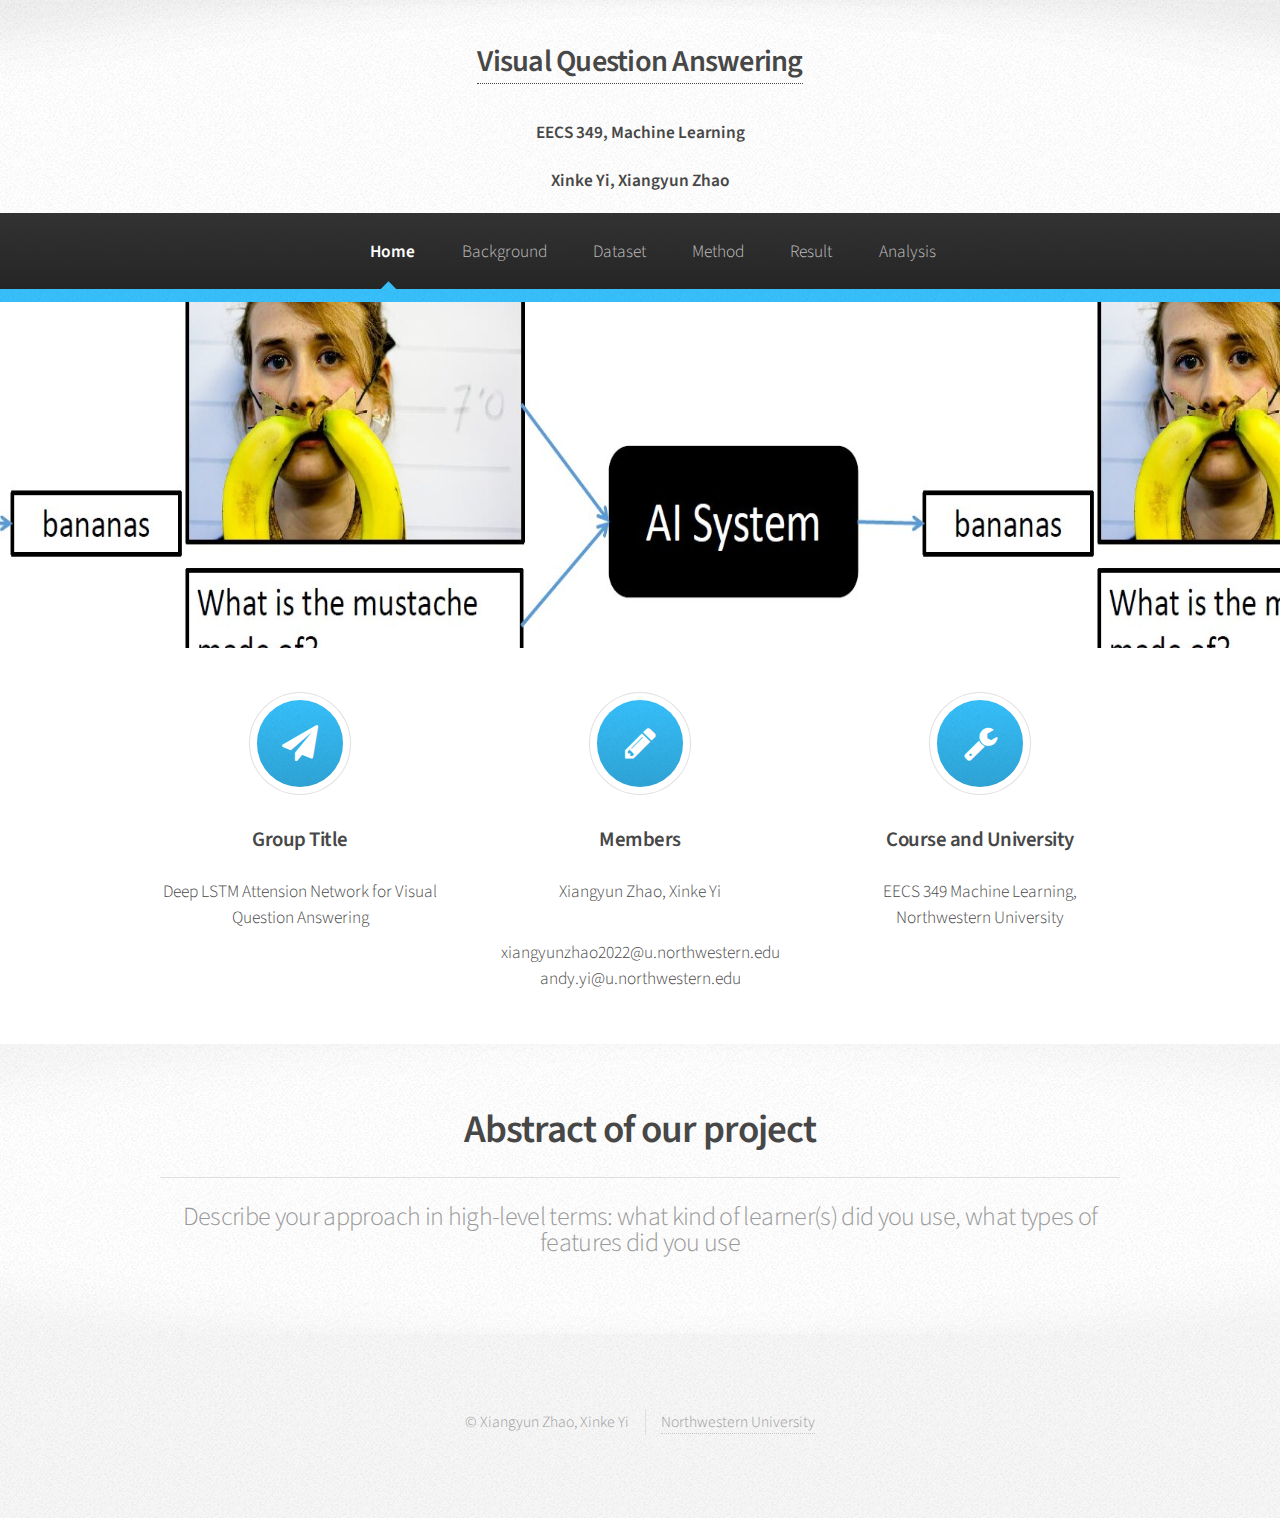
==== index.html @ c0153432 "Update method page" ====
<!DOCTYPE HTML>
<html>
	<head>
		<title>Visual Question Answer</title>
		<meta charset="utf-8" />
		<meta name="viewport" content="width=device-width, initial-scale=1, user-scalable=no" />
		<link rel="stylesheet" href="assets/css/main.css" />
	</head>
	<body class="is-preload">
		<div id="page-wrapper">

			<!-- Header -->
				<div id="header">

					<!-- Logo -->
						<h2><a href="index.html" id="logo" >Visual Question Answering</a></h2>
						<h4>EECS 349, Machine Learning</h4>
						<h5>Xinke Yi, Xiangyun Zhao</h5>

					<!-- Nav -->
						<nav id="nav">
							<ul>
								<li class="current"><a href="index.html">Home</a></li>
								<li><a href="background.html">Background</a></li>
								<li><a href="dataset.html">Dataset</a></li>
								<li><a href="method.html">Method</a></li>
								<li><a href="result.html">Result</a></li>
								<li><a href="analysis.html">Analysis</a></li>
							</ul>
						</nav>

				</div>

			<!-- Banner -->
				<section id = "banner">
		
				</section>

			<!-- Highlights -->
				<section class="wrapper style1">
					<div class="container">
						<div class="row gtr-200">
							<section class="col-4 col-12-narrower">
								<div class="box highlight">
									<i class="icon major fa-paper-plane"></i>
									<h3>Group Title</h3>
									<p>Deep LSTM Attension Network for Visual Question Answering</p>
								</div>
							</section>
							<section class="col-4 col-12-narrower">
								<div class="box highlight">
									<i class="icon major fa-pencil"></i>
									<h3>Members</h3>
									<p>Xiangyun Zhao, Xinke Yi</p>
									<p>xiangyunzhao2022@u.northwestern.edu andy.yi@u.northwestern.edu</p>
								</div>
							</section>
							<section class="col-4 col-12-narrower">
								<div class="box highlight">
									<i class="icon major fa-wrench"></i>
									<h3>Course and University</h3>
									<p>EECS 349 Machine Learning, Northwestern University</p>
								</div>
							</section>
						</div>
					</div>
				</section>

			<!-- Gigantic Heading -->
				<section class="wrapper style2">
					<div class="container">
						<header class="major">
							<h2>Abstract of our project</h2>
							<p>Describe your approach in high-level terms: what kind of learner(s) did you
                             use, what types of features did you use</p>
						</header>
					</div>
				</section>

			<!-- Footer -->
				<div id="footer">					
					<div class="copyright">
						<ul class="menu">
							<li>© Xiangyun Zhao, Xinke Yi</li><li><a href="https://woshiyixinke.github.io/">Northwestern University</a></li>
						</ul>
					</div>
				</div>
		</div>

		<!-- Scripts -->
			<script src="assets/js/jquery.min.js"></script>
			<script src="assets/js/jquery.dropotron.min.js"></script>
			<script src="assets/js/browser.min.js"></script>
			<script src="assets/js/breakpoints.min.js"></script>
			<script src="assets/js/util.js"></script>
			<script src="assets/js/main.js"></script>

	</body>
</html>
---- assets/css/main.css ----
@import url("font-awesome.min.css");
@import url("https://fonts.googleapis.com/css?family=Source+Sans+Pro:300,300italic,600,600italic");

/*
	Arcana by HTML5 UP
	html5up.net | @ajlkn
	Free for personal and commercial use under the CCA 3.0 license (html5up.net/license)
*/

html, body, div, span, applet, object,
iframe, h1, h2, h3, h4, h5, h6, p, blockquote,
pre, a, abbr, acronym, address, big, cite,
code, del, dfn, em, img, ins, kbd, q, s, samp,
small, strike, strong, sub, sup, tt, var, b,
u, i, center, dl, dt, dd, ol, ul, li, fieldset,
form, label, legend, table, caption, tbody,
tfoot, thead, tr, th, td, article, aside,
canvas, details, embed, figure, figcaption,
footer, header, hgroup, menu, nav, output, ruby,
section, summary, time, mark, audio, video {
	margin: 0;
	padding: 0;
	border: 0;
	font-size: 100%;
	font: inherit;
	vertical-align: baseline;}

article, aside, details, figcaption, figure,
footer, header, hgroup, menu, nav, section {
	display: block;}

body {
	line-height: 1;
}

ol, ul {
	list-style: none;
}

blockquote, q {
	quotes: none;
}

	blockquote:before, blockquote:after, q:before, q:after {
		content: '';
		content: none;
	}

table {
	border-collapse: collapse;
	border-spacing: 0;
}

body {
	-webkit-text-size-adjust: none;
}

mark {
	background-color: transparent;
	color: inherit;
}

input::-moz-focus-inner {
	border: 0;
	padding: 0;
}

input, select, textarea {
	-moz-appearance: none;
	-webkit-appearance: none;
	-ms-appearance: none;
	appearance: none;
}

/* Basic */

	html {
		box-sizing: border-box;
	}

	*, *:before, *:after {
		box-sizing: inherit;
	}

	body {
		background: #f7f7f7 url("images/bg01.png");
	}

		body.is-preload *, body.is-preload *:before, body.is-preload *:after {
			-moz-animation: none !important;
			-webkit-animation: none !important;
			-ms-animation: none !important;
			animation: none !important;
			-moz-transition: none !important;
			-webkit-transition: none !important;
			-ms-transition: none !important;
			transition: none !important;
		}

	body, input, select, textarea {
		color: #474747;
		font-family: 'Source Sans Pro', sans-serif;
		font-size: 16pt;
		font-weight: 300;
		line-height: 1.65em;
	}

	a {
		-moz-transition: color 0.2s ease-in-out, border-color 0.2s ease-in-out, opacity 0.2s ease-in-out;
		-webkit-transition: color 0.2s ease-in-out, border-color 0.2s ease-in-out, opacity 0.2s ease-in-out;
		-ms-transition: color 0.2s ease-in-out, border-color 0.2s ease-in-out, opacity 0.2s ease-in-out;
		transition: color 0.2s ease-in-out, border-color 0.2s ease-in-out, opacity 0.2s ease-in-out;
		color: #37c0fb;
		text-decoration: none;
		border-bottom: dotted 1px;
	}

		a:hover {
			color: #37c0fb;
			border-bottom-color: transparent;
		}

	strong, b {
		font-weight: 600;
	}

	em, i {
		font-style: italic;
	}

	p, ul, ol, dl, table, blockquote {
		margin: 0 0 2em 0;
	}

	h1, h2, h3, h4, h5, h6 {
		color: inherit;
		font-weight: 600;
		line-height: 1.75em;
		margin-bottom: 1em;
	}

		h1 a, h2 a, h3 a, h4 a, h5 a, h6 a {
			color: inherit;
			text-decoration: none;
		}

		h1 em, h2 em, h3 em, h4 em, h5 em, h6 em {
			font-style: normal;
			font-weight: 300;
		}

	h2 {
		font-size: 1.75em;
		letter-spacing: -0.025em;
	}

	h3 {
		font-size: 1.2em;
		letter-spacing: -0.025em;
	}

	sub {
		font-size: 0.8em;
		position: relative;
		top: 0.5em;
	}

	sup {
		font-size: 0.8em;
		position: relative;
		top: -0.5em;
	}

	hr {
		border-top: solid 1px #e0e0e0;
		border: 0;
		margin-bottom: 1.5em;
	}

	blockquote {
		border-left: solid 0.5em #e0e0e0;
		font-style: italic;
		padding: 1em 0 1em 2em;
	}

/* Container */

	.container {
		margin: 0 auto;
		max-width: 100%;
		width: 1400px;
	}

		@media screen and (max-width: 1680px) {

			.container {
				width: 1200px;
			}

		}

		@media screen and (max-width: 1280px) {

			.container {
				width: 960px;
			}

		}

		@media screen and (max-width: 980px) {

			.container {
				width: 95%;
			}

		}

		@media screen and (max-width: 840px) {

			.container {
				width: 95%;
			}

		}

		@media screen and (max-width: 736px) {

			.container {
				width: 90%;
			}

		}

		@media screen and (max-width: 480px) {

			.container {
				width: 100%;
			}

		}

/* Row */

	.row {
		display: flex;
		flex-wrap: wrap;
		box-sizing: border-box;
		align-items: stretch;
	}

		.row > * {
			box-sizing: border-box;
		}

		.row.gtr-uniform > * > :last-child {
			margin-bottom: 0;
		}

		.row.aln-left {
			justify-content: flex-start;
		}

		.row.aln-center {
			justify-content: center;
		}

		.row.aln-right {
			justify-content: flex-end;
		}

		.row.aln-top {
			align-items: flex-start;
		}

		.row.aln-middle {
			align-items: center;
		}

		.row.aln-bottom {
			align-items: flex-end;
		}

		.row > .imp {
			order: -1;
		}

		.row > .col-1 {
			width: 8.3333333333%;
		}

		.row > .off-1 {
			margin-left: 8.3333333333%;
		}

		.row > .col-2 {
			width: 16.6666666667%;
		}

		.row > .off-2 {
			margin-left: 16.6666666667%;
		}

		.row > .col-3 {
			width: 25%;
		}

		.row > .off-3 {
			margin-left: 25%;
		}

		.row > .col-4 {
			width: 33.3333333333%;
		}

		.row > .off-4 {
			margin-left: 33.3333333333%;
		}

		.row > .col-5 {
			width: 41.6666666667%;
		}

		.row > .off-5 {
			margin-left: 41.6666666667%;
		}

		.row > .col-6 {
			width: 50%;
		}

		.row > .off-6 {
			margin-left: 50%;
		}

		.row > .col-7 {
			width: 58.3333333333%;
		}

		.row > .off-7 {
			margin-left: 58.3333333333%;
		}

		.row > .col-8 {
			width: 66.6666666667%;
		}

		.row > .off-8 {
			margin-left: 66.6666666667%;
		}

		.row > .col-9 {
			width: 75%;
		}

		.row > .off-9 {
			margin-left: 75%;
		}

		.row > .col-10 {
			width: 83.3333333333%;
		}

		.row > .off-10 {
			margin-left: 83.3333333333%;
		}

		.row > .col-11 {
			width: 91.6666666667%;
		}

		.row > .off-11 {
			margin-left: 91.6666666667%;
		}

		.row > .col-12 {
			width: 100%;
		}

		.row > .off-12 {
			margin-left: 100%;
		}

		.row.gtr-0 {
			margin-top: 0px;
			margin-left: 0px;
		}

			.row.gtr-0 > * {
				padding: 0px 0 0 0px;
			}

			.row.gtr-0.gtr-uniform {
				margin-top: 0px;
			}

				.row.gtr-0.gtr-uniform > * {
					padding-top: 0px;
				}

		.row.gtr-25 {
			margin-top: -12.5px;
			margin-left: -12.5px;
		}

			.row.gtr-25 > * {
				padding: 12.5px 0 0 12.5px;
			}

			.row.gtr-25.gtr-uniform {
				margin-top: -12.5px;
			}

				.row.gtr-25.gtr-uniform > * {
					padding-top: 12.5px;
				}

		.row.gtr-50 {
			margin-top: -25px;
			margin-left: -25px;
		}

			.row.gtr-50 > * {
				padding: 25px 0 0 25px;
			}

			.row.gtr-50.gtr-uniform {
				margin-top: -25px;
			}

				.row.gtr-50.gtr-uniform > * {
					padding-top: 25px;
				}

		.row {
			margin-top: -50px;
			margin-left: -50px;
		}

			.row > * {
				padding: 50px 0 0 50px;
			}

			.row.gtr-uniform {
				margin-top: -50px;
			}

				.row.gtr-uniform > * {
					padding-top: 50px;
				}

		.row.gtr-150 {
			margin-top: -75px;
			margin-left: -75px;
		}

			.row.gtr-150 > * {
				padding: 75px 0 0 75px;
			}

			.row.gtr-150.gtr-uniform {
				margin-top: -75px;
			}

				.row.gtr-150.gtr-uniform > * {
					padding-top: 75px;
				}

		.row.gtr-200 {
			margin-top: -100px;
			margin-left: -100px;
		}

			.row.gtr-200 > * {
				padding: 100px 0 0 100px;
			}

			.row.gtr-200.gtr-uniform {
				margin-top: -100px;
			}

				.row.gtr-200.gtr-uniform > * {
					padding-top: 100px;
				}

		@media screen and (max-width: 1680px) {

			.row {
				display: flex;
				flex-wrap: wrap;
				box-sizing: border-box;
				align-items: stretch;
			}

				.row > * {
					box-sizing: border-box;
				}

				.row.gtr-uniform > * > :last-child {
					margin-bottom: 0;
				}

				.row.aln-left {
					justify-content: flex-start;
				}

				.row.aln-center {
					justify-content: center;
				}

				.row.aln-right {
					justify-content: flex-end;
				}

				.row.aln-top {
					align-items: flex-start;
				}

				.row.aln-middle {
					align-items: center;
				}

				.row.aln-bottom {
					align-items: flex-end;
				}

				.row > .imp-wide {
					order: -1;
				}

				.row > .col-1-wide {
					width: 8.3333333333%;
				}

				.row > .off-1-wide {
					margin-left: 8.3333333333%;
				}

				.row > .col-2-wide {
					width: 16.6666666667%;
				}

				.row > .off-2-wide {
					margin-left: 16.6666666667%;
				}

				.row > .col-3-wide {
					width: 25%;
				}

				.row > .off-3-wide {
					margin-left: 25%;
				}

				.row > .col-4-wide {
					width: 33.3333333333%;
				}

				.row > .off-4-wide {
					margin-left: 33.3333333333%;
				}

				.row > .col-5-wide {
					width: 41.6666666667%;
				}

				.row > .off-5-wide {
					margin-left: 41.6666666667%;
				}

				.row > .col-6-wide {
					width: 50%;
				}

				.row > .off-6-wide {
					margin-left: 50%;
				}

				.row > .col-7-wide {
					width: 58.3333333333%;
				}

				.row > .off-7-wide {
					margin-left: 58.3333333333%;
				}

				.row > .col-8-wide {
					width: 66.6666666667%;
				}

				.row > .off-8-wide {
					margin-left: 66.6666666667%;
				}

				.row > .col-9-wide {
					width: 75%;
				}

				.row > .off-9-wide {
					margin-left: 75%;
				}

				.row > .col-10-wide {
					width: 83.3333333333%;
				}

				.row > .off-10-wide {
					margin-left: 83.3333333333%;
				}

				.row > .col-11-wide {
					width: 91.6666666667%;
				}

				.row > .off-11-wide {
					margin-left: 91.6666666667%;
				}

				.row > .col-12-wide {
					width: 100%;
				}

				.row > .off-12-wide {
					margin-left: 100%;
				}

				.row.gtr-0 {
					margin-top: 0px;
					margin-left: 0px;
				}

					.row.gtr-0 > * {
						padding: 0px 0 0 0px;
					}

					.row.gtr-0.gtr-uniform {
						margin-top: 0px;
					}

						.row.gtr-0.gtr-uniform > * {
							padding-top: 0px;
						}

				.row.gtr-25 {
					margin-top: -10px;
					margin-left: -10px;
				}

					.row.gtr-25 > * {
						padding: 10px 0 0 10px;
					}

					.row.gtr-25.gtr-uniform {
						margin-top: -10px;
					}

						.row.gtr-25.gtr-uniform > * {
							padding-top: 10px;
						}

				.row.gtr-50 {
					margin-top: -20px;
					margin-left: -20px;
				}

					.row.gtr-50 > * {
						padding: 20px 0 0 20px;
					}

					.row.gtr-50.gtr-uniform {
						margin-top: -20px;
					}

						.row.gtr-50.gtr-uniform > * {
							padding-top: 20px;
						}

				.row {
					margin-top: -40px;
					margin-left: -40px;
				}

					.row > * {
						padding: 40px 0 0 40px;
					}

					.row.gtr-uniform {
						margin-top: -40px;
					}

						.row.gtr-uniform > * {
							padding-top: 40px;
						}

				.row.gtr-150 {
					margin-top: -60px;
					margin-left: -60px;
				}

					.row.gtr-150 > * {
						padding: 60px 0 0 60px;
					}

					.row.gtr-150.gtr-uniform {
						margin-top: -60px;
					}

						.row.gtr-150.gtr-uniform > * {
							padding-top: 60px;
						}

				.row.gtr-200 {
					margin-top: -80px;
					margin-left: -80px;
				}

					.row.gtr-200 > * {
						padding: 80px 0 0 80px;
					}

					.row.gtr-200.gtr-uniform {
						margin-top: -80px;
					}

						.row.gtr-200.gtr-uniform > * {
							padding-top: 80px;
						}

		}

		@media screen and (max-width: 1280px) {

			.row {
				display: flex;
				flex-wrap: wrap;
				box-sizing: border-box;
				align-items: stretch;
			}

				.row > * {
					box-sizing: border-box;
				}

				.row.gtr-uniform > * > :last-child {
					margin-bottom: 0;
				}

				.row.aln-left {
					justify-content: flex-start;
				}

				.row.aln-center {
					justify-content: center;
				}

				.row.aln-right {
					justify-content: flex-end;
				}

				.row.aln-top {
					align-items: flex-start;
				}

				.row.aln-middle {
					align-items: center;
				}

				.row.aln-bottom {
					align-items: flex-end;
				}

				.row > .imp-normal {
					order: -1;
				}

				.row > .col-1-normal {
					width: 8.3333333333%;
				}

				.row > .off-1-normal {
					margin-left: 8.3333333333%;
				}

				.row > .col-2-normal {
					width: 16.6666666667%;
				}

				.row > .off-2-normal {
					margin-left: 16.6666666667%;
				}

				.row > .col-3-normal {
					width: 25%;
				}

				.row > .off-3-normal {
					margin-left: 25%;
				}

				.row > .col-4-normal {
					width: 33.3333333333%;
				}

				.row > .off-4-normal {
					margin-left: 33.3333333333%;
				}

				.row > .col-5-normal {
					width: 41.6666666667%;
				}

				.row > .off-5-normal {
					margin-left: 41.6666666667%;
				}

				.row > .col-6-normal {
					width: 50%;
				}

				.row > .off-6-normal {
					margin-left: 50%;
				}

				.row > .col-7-normal {
					width: 58.3333333333%;
				}

				.row > .off-7-normal {
					margin-left: 58.3333333333%;
				}

				.row > .col-8-normal {
					width: 66.6666666667%;
				}

				.row > .off-8-normal {
					margin-left: 66.6666666667%;
				}

				.row > .col-9-normal {
					width: 75%;
				}

				.row > .off-9-normal {
					margin-left: 75%;
				}

				.row > .col-10-normal {
					width: 83.3333333333%;
				}

				.row > .off-10-normal {
					margin-left: 83.3333333333%;
				}

				.row > .col-11-normal {
					width: 91.6666666667%;
				}

				.row > .off-11-normal {
					margin-left: 91.6666666667%;
				}

				.row > .col-12-normal {
					width: 100%;
				}

				.row > .off-12-normal {
					margin-left: 100%;
				}

				.row.gtr-0 {
					margin-top: 0px;
					margin-left: 0px;
				}

					.row.gtr-0 > * {
						padding: 0px 0 0 0px;
					}

					.row.gtr-0.gtr-uniform {
						margin-top: 0px;
					}

						.row.gtr-0.gtr-uniform > * {
							padding-top: 0px;
						}

				.row.gtr-25 {
					margin-top: -7.5px;
					margin-left: -7.5px;
				}

					.row.gtr-25 > * {
						padding: 7.5px 0 0 7.5px;
					}

					.row.gtr-25.gtr-uniform {
						margin-top: -7.5px;
					}

						.row.gtr-25.gtr-uniform > * {
							padding-top: 7.5px;
						}

				.row.gtr-50 {
					margin-top: -15px;
					margin-left: -15px;
				}

					.row.gtr-50 > * {
						padding: 15px 0 0 15px;
					}

					.row.gtr-50.gtr-uniform {
						margin-top: -15px;
					}

						.row.gtr-50.gtr-uniform > * {
							padding-top: 15px;
						}

				.row {
					margin-top: -30px;
					margin-left: -30px;
				}

					.row > * {
						padding: 30px 0 0 30px;
					}

					.row.gtr-uniform {
						margin-top: -30px;
					}

						.row.gtr-uniform > * {
							padding-top: 30px;
						}

				.row.gtr-150 {
					margin-top: -45px;
					margin-left: -45px;
				}

					.row.gtr-150 > * {
						padding: 45px 0 0 45px;
					}

					.row.gtr-150.gtr-uniform {
						margin-top: -45px;
					}

						.row.gtr-150.gtr-uniform > * {
							padding-top: 45px;
						}

				.row.gtr-200 {
					margin-top: -60px;
					margin-left: -60px;
				}

					.row.gtr-200 > * {
						padding: 60px 0 0 60px;
					}

					.row.gtr-200.gtr-uniform {
						margin-top: -60px;
					}

						.row.gtr-200.gtr-uniform > * {
							padding-top: 60px;
						}

		}

		@media screen and (max-width: 980px) {

			.row {
				display: flex;
				flex-wrap: wrap;
				box-sizing: border-box;
				align-items: stretch;
			}

				.row > * {
					box-sizing: border-box;
				}

				.row.gtr-uniform > * > :last-child {
					margin-bottom: 0;
				}

				.row.aln-left {
					justify-content: flex-start;
				}

				.row.aln-center {
					justify-content: center;
				}

				.row.aln-right {
					justify-content: flex-end;
				}

				.row.aln-top {
					align-items: flex-start;
				}

				.row.aln-middle {
					align-items: center;
				}

				.row.aln-bottom {
					align-items: flex-end;
				}

				.row > .imp-narrow {
					order: -1;
				}

				.row > .col-1-narrow {
					width: 8.3333333333%;
				}

				.row > .off-1-narrow {
					margin-left: 8.3333333333%;
				}

				.row > .col-2-narrow {
					width: 16.6666666667%;
				}

				.row > .off-2-narrow {
					margin-left: 16.6666666667%;
				}

				.row > .col-3-narrow {
					width: 25%;
				}

				.row > .off-3-narrow {
					margin-left: 25%;
				}

				.row > .col-4-narrow {
					width: 33.3333333333%;
				}

				.row > .off-4-narrow {
					margin-left: 33.3333333333%;
				}

				.row > .col-5-narrow {
					width: 41.6666666667%;
				}

				.row > .off-5-narrow {
					margin-left: 41.6666666667%;
				}

				.row > .col-6-narrow {
					width: 50%;
				}

				.row > .off-6-narrow {
					margin-left: 50%;
				}

				.row > .col-7-narrow {
					width: 58.3333333333%;
				}

				.row > .off-7-narrow {
					margin-left: 58.3333333333%;
				}

				.row > .col-8-narrow {
					width: 66.6666666667%;
				}

				.row > .off-8-narrow {
					margin-left: 66.6666666667%;
				}

				.row > .col-9-narrow {
					width: 75%;
				}

				.row > .off-9-narrow {
					margin-left: 75%;
				}

				.row > .col-10-narrow {
					width: 83.3333333333%;
				}

				.row > .off-10-narrow {
					margin-left: 83.3333333333%;
				}

				.row > .col-11-narrow {
					width: 91.6666666667%;
				}

				.row > .off-11-narrow {
					margin-left: 91.6666666667%;
				}

				.row > .col-12-narrow {
					width: 100%;
				}

				.row > .off-12-narrow {
					margin-left: 100%;
				}

				.row.gtr-0 {
					margin-top: 0px;
					margin-left: 0px;
				}

					.row.gtr-0 > * {
						padding: 0px 0 0 0px;
					}

					.row.gtr-0.gtr-uniform {
						margin-top: 0px;
					}

						.row.gtr-0.gtr-uniform > * {
							padding-top: 0px;
						}

				.row.gtr-25 {
					margin-top: -7.5px;
					margin-left: -7.5px;
				}

					.row.gtr-25 > * {
						padding: 7.5px 0 0 7.5px;
					}

					.row.gtr-25.gtr-uniform {
						margin-top: -7.5px;
					}

						.row.gtr-25.gtr-uniform > * {
							padding-top: 7.5px;
						}

				.row.gtr-50 {
					margin-top: -15px;
					margin-left: -15px;
				}

					.row.gtr-50 > * {
						padding: 15px 0 0 15px;
					}

					.row.gtr-50.gtr-uniform {
						margin-top: -15px;
					}

						.row.gtr-50.gtr-uniform > * {
							padding-top: 15px;
						}

				.row {
					margin-top: -30px;
					margin-left: -30px;
				}

					.row > * {
						padding: 30px 0 0 30px;
					}

					.row.gtr-uniform {
						margin-top: -30px;
					}

						.row.gtr-uniform > * {
							padding-top: 30px;
						}

				.row.gtr-150 {
					margin-top: -45px;
					margin-left: -45px;
				}

					.row.gtr-150 > * {
						padding: 45px 0 0 45px;
					}

					.row.gtr-150.gtr-uniform {
						margin-top: -45px;
					}

						.row.gtr-150.gtr-uniform > * {
							padding-top: 45px;
						}

				.row.gtr-200 {
					margin-top: -60px;
					margin-left: -60px;
				}

					.row.gtr-200 > * {
						padding: 60px 0 0 60px;
					}

					.row.gtr-200.gtr-uniform {
						margin-top: -60px;
					}

						.row.gtr-200.gtr-uniform > * {
							padding-top: 60px;
						}

		}

		@media screen and (max-width: 840px) {

			.row {
				display: flex;
				flex-wrap: wrap;
				box-sizing: border-box;
				align-items: stretch;
			}

				.row > * {
					box-sizing: border-box;
				}

				.row.gtr-uniform > * > :last-child {
					margin-bottom: 0;
				}

				.row.aln-left {
					justify-content: flex-start;
				}

				.row.aln-center {
					justify-content: center;
				}

				.row.aln-right {
					justify-content: flex-end;
				}

				.row.aln-top {
					align-items: flex-start;
				}

				.row.aln-middle {
					align-items: center;
				}

				.row.aln-bottom {
					align-items: flex-end;
				}

				.row > .imp-narrower {
					order: -1;
				}

				.row > .col-1-narrower {
					width: 8.3333333333%;
				}

				.row > .off-1-narrower {
					margin-left: 8.3333333333%;
				}

				.row > .col-2-narrower {
					width: 16.6666666667%;
				}

				.row > .off-2-narrower {
					margin-left: 16.6666666667%;
				}

				.row > .col-3-narrower {
					width: 25%;
				}

				.row > .off-3-narrower {
					margin-left: 25%;
				}

				.row > .col-4-narrower {
					width: 33.3333333333%;
				}

				.row > .off-4-narrower {
					margin-left: 33.3333333333%;
				}

				.row > .col-5-narrower {
					width: 41.6666666667%;
				}

				.row > .off-5-narrower {
					margin-left: 41.6666666667%;
				}

				.row > .col-6-narrower {
					width: 50%;
				}

				.row > .off-6-narrower {
					margin-left: 50%;
				}

				.row > .col-7-narrower {
					width: 58.3333333333%;
				}

				.row > .off-7-narrower {
					margin-left: 58.3333333333%;
				}

				.row > .col-8-narrower {
					width: 66.6666666667%;
				}

				.row > .off-8-narrower {
					margin-left: 66.6666666667%;
				}

				.row > .col-9-narrower {
					width: 75%;
				}

				.row > .off-9-narrower {
					margin-left: 75%;
				}

				.row > .col-10-narrower {
					width: 83.3333333333%;
				}

				.row > .off-10-narrower {
					margin-left: 83.3333333333%;
				}

				.row > .col-11-narrower {
					width: 91.6666666667%;
				}

				.row > .off-11-narrower {
					margin-left: 91.6666666667%;
				}

				.row > .col-12-narrower {
					width: 100%;
				}

				.row > .off-12-narrower {
					margin-left: 100%;
				}

				.row.gtr-0 {
					margin-top: 0px;
					margin-left: 0px;
				}

					.row.gtr-0 > * {
						padding: 0px 0 0 0px;
					}

					.row.gtr-0.gtr-uniform {
						margin-top: 0px;
					}

						.row.gtr-0.gtr-uniform > * {
							padding-top: 0px;
						}

				.row.gtr-25 {
					margin-top: -7.5px;
					margin-left: -7.5px;
				}

					.row.gtr-25 > * {
						padding: 7.5px 0 0 7.5px;
					}

					.row.gtr-25.gtr-uniform {
						margin-top: -7.5px;
					}

						.row.gtr-25.gtr-uniform > * {
							padding-top: 7.5px;
						}

				.row.gtr-50 {
					margin-top: -15px;
					margin-left: -15px;
				}

					.row.gtr-50 > * {
						padding: 15px 0 0 15px;
					}

					.row.gtr-50.gtr-uniform {
						margin-top: -15px;
					}

						.row.gtr-50.gtr-uniform > * {
							padding-top: 15px;
						}

				.row {
					margin-top: -30px;
					margin-left: -30px;
				}

					.row > * {
						padding: 30px 0 0 30px;
					}

					.row.gtr-uniform {
						margin-top: -30px;
					}

						.row.gtr-uniform > * {
							padding-top: 30px;
						}

				.row.gtr-150 {
					margin-top: -45px;
					margin-left: -45px;
				}

					.row.gtr-150 > * {
						padding: 45px 0 0 45px;
					}

					.row.gtr-150.gtr-uniform {
						margin-top: -45px;
					}

						.row.gtr-150.gtr-uniform > * {
							padding-top: 45px;
						}

				.row.gtr-200 {
					margin-top: -60px;
					margin-left: -60px;
				}

					.row.gtr-200 > * {
						padding: 60px 0 0 60px;
					}

					.row.gtr-200.gtr-uniform {
						margin-top: -60px;
					}

						.row.gtr-200.gtr-uniform > * {
							padding-top: 60px;
						}

		}

		@media screen and (max-width: 736px) {

			.row {
				display: flex;
				flex-wrap: wrap;
				box-sizing: border-box;
				align-items: stretch;
			}

				.row > * {
					box-sizing: border-box;
				}

				.row.gtr-uniform > * > :last-child {
					margin-bottom: 0;
				}

				.row.aln-left {
					justify-content: flex-start;
				}

				.row.aln-center {
					justify-content: center;
				}

				.row.aln-right {
					justify-content: flex-end;
				}

				.row.aln-top {
					align-items: flex-start;
				}

				.row.aln-middle {
					align-items: center;
				}

				.row.aln-bottom {
					align-items: flex-end;
				}

				.row > .imp-mobile {
					order: -1;
				}

				.row > .col-1-mobile {
					width: 8.3333333333%;
				}

				.row > .off-1-mobile {
					margin-left: 8.3333333333%;
				}

				.row > .col-2-mobile {
					width: 16.6666666667%;
				}

				.row > .off-2-mobile {
					margin-left: 16.6666666667%;
				}

				.row > .col-3-mobile {
					width: 25%;
				}

				.row > .off-3-mobile {
					margin-left: 25%;
				}

				.row > .col-4-mobile {
					width: 33.3333333333%;
				}

				.row > .off-4-mobile {
					margin-left: 33.3333333333%;
				}

				.row > .col-5-mobile {
					width: 41.6666666667%;
				}

				.row > .off-5-mobile {
					margin-left: 41.6666666667%;
				}

				.row > .col-6-mobile {
					width: 50%;
				}

				.row > .off-6-mobile {
					margin-left: 50%;
				}

				.row > .col-7-mobile {
					width: 58.3333333333%;
				}

				.row > .off-7-mobile {
					margin-left: 58.3333333333%;
				}

				.row > .col-8-mobile {
					width: 66.6666666667%;
				}

				.row > .off-8-mobile {
					margin-left: 66.6666666667%;
				}

				.row > .col-9-mobile {
					width: 75%;
				}

				.row > .off-9-mobile {
					margin-left: 75%;
				}

				.row > .col-10-mobile {
					width: 83.3333333333%;
				}

				.row > .off-10-mobile {
					margin-left: 83.3333333333%;
				}

				.row > .col-11-mobile {
					width: 91.6666666667%;
				}

				.row > .off-11-mobile {
					margin-left: 91.6666666667%;
				}

				.row > .col-12-mobile {
					width: 100%;
				}

				.row > .off-12-mobile {
					margin-left: 100%;
				}

				.row.gtr-0 {
					margin-top: 0px;
					margin-left: 0px;
				}

					.row.gtr-0 > * {
						padding: 0px 0 0 0px;
					}

					.row.gtr-0.gtr-uniform {
						margin-top: 0px;
					}

						.row.gtr-0.gtr-uniform > * {
							padding-top: 0px;
						}

				.row.gtr-25 {
					margin-top: -5px;
					margin-left: -5px;
				}

					.row.gtr-25 > * {
						padding: 5px 0 0 5px;
					}

					.row.gtr-25.gtr-uniform {
						margin-top: -5px;
					}

						.row.gtr-25.gtr-uniform > * {
							padding-top: 5px;
						}

				.row.gtr-50 {
					margin-top: -10px;
					margin-left: -10px;
				}

					.row.gtr-50 > * {
						padding: 10px 0 0 10px;
					}

					.row.gtr-50.gtr-uniform {
						margin-top: -10px;
					}

						.row.gtr-50.gtr-uniform > * {
							padding-top: 10px;
						}

				.row {
					margin-top: -20px;
					margin-left: -20px;
				}

					.row > * {
						padding: 20px 0 0 20px;
					}

					.row.gtr-uniform {
						margin-top: -20px;
					}

						.row.gtr-uniform > * {
							padding-top: 20px;
						}

				.row.gtr-150 {
					margin-top: -30px;
					margin-left: -30px;
				}

					.row.gtr-150 > * {
						padding: 30px 0 0 30px;
					}

					.row.gtr-150.gtr-uniform {
						margin-top: -30px;
					}

						.row.gtr-150.gtr-uniform > * {
							padding-top: 30px;
						}

				.row.gtr-200 {
					margin-top: -40px;
					margin-left: -40px;
				}

					.row.gtr-200 > * {
						padding: 40px 0 0 40px;
					}

					.row.gtr-200.gtr-uniform {
						margin-top: -40px;
					}

						.row.gtr-200.gtr-uniform > * {
							padding-top: 40px;
						}

		}

		@media screen and (max-width: 480px) {

			.row {
				display: flex;
				flex-wrap: wrap;
				box-sizing: border-box;
				align-items: stretch;
			}

				.row > * {
					box-sizing: border-box;
				}

				.row.gtr-uniform > * > :last-child {
					margin-bottom: 0;
				}

				.row.aln-left {
					justify-content: flex-start;
				}

				.row.aln-center {
					justify-content: center;
				}

				.row.aln-right {
					justify-content: flex-end;
				}

				.row.aln-top {
					align-items: flex-start;
				}

				.row.aln-middle {
					align-items: center;
				}

				.row.aln-bottom {
					align-items: flex-end;
				}

				.row > .imp-mobilep {
					order: -1;
				}

				.row > .col-1-mobilep {
					width: 8.3333333333%;
				}

				.row > .off-1-mobilep {
					margin-left: 8.3333333333%;
				}

				.row > .col-2-mobilep {
					width: 16.6666666667%;
				}

				.row > .off-2-mobilep {
					margin-left: 16.6666666667%;
				}

				.row > .col-3-mobilep {
					width: 25%;
				}

				.row > .off-3-mobilep {
					margin-left: 25%;
				}

				.row > .col-4-mobilep {
					width: 33.3333333333%;
				}

				.row > .off-4-mobilep {
					margin-left: 33.3333333333%;
				}

				.row > .col-5-mobilep {
					width: 41.6666666667%;
				}

				.row > .off-5-mobilep {
					margin-left: 41.6666666667%;
				}

				.row > .col-6-mobilep {
					width: 50%;
				}

				.row > .off-6-mobilep {
					margin-left: 50%;
				}

				.row > .col-7-mobilep {
					width: 58.3333333333%;
				}

				.row > .off-7-mobilep {
					margin-left: 58.3333333333%;
				}

				.row > .col-8-mobilep {
					width: 66.6666666667%;
				}

				.row > .off-8-mobilep {
					margin-left: 66.6666666667%;
				}

				.row > .col-9-mobilep {
					width: 75%;
				}

				.row > .off-9-mobilep {
					margin-left: 75%;
				}

				.row > .col-10-mobilep {
					width: 83.3333333333%;
				}

				.row > .off-10-mobilep {
					margin-left: 83.3333333333%;
				}

				.row > .col-11-mobilep {
					width: 91.6666666667%;
				}

				.row > .off-11-mobilep {
					margin-left: 91.6666666667%;
				}

				.row > .col-12-mobilep {
					width: 100%;
				}

				.row > .off-12-mobilep {
					margin-left: 100%;
				}

				.row.gtr-0 {
					margin-top: 0px;
					margin-left: 0px;
				}

					.row.gtr-0 > * {
						padding: 0px 0 0 0px;
					}

					.row.gtr-0.gtr-uniform {
						margin-top: 0px;
					}

						.row.gtr-0.gtr-uniform > * {
							padding-top: 0px;
						}

				.row.gtr-25 {
					margin-top: -5px;
					margin-left: -5px;
				}

					.row.gtr-25 > * {
						padding: 5px 0 0 5px;
					}

					.row.gtr-25.gtr-uniform {
						margin-top: -5px;
					}

						.row.gtr-25.gtr-uniform > * {
							padding-top: 5px;
						}

				.row.gtr-50 {
					margin-top: -10px;
					margin-left: -10px;
				}

					.row.gtr-50 > * {
						padding: 10px 0 0 10px;
					}

					.row.gtr-50.gtr-uniform {
						margin-top: -10px;
					}

						.row.gtr-50.gtr-uniform > * {
							padding-top: 10px;
						}

				.row {
					margin-top: -20px;
					margin-left: -20px;
				}

					.row > * {
						padding: 20px 0 0 20px;
					}

					.row.gtr-uniform {
						margin-top: -20px;
					}

						.row.gtr-uniform > * {
							padding-top: 20px;
						}

				.row.gtr-150 {
					margin-top: -30px;
					margin-left: -30px;
				}

					.row.gtr-150 > * {
						padding: 30px 0 0 30px;
					}

					.row.gtr-150.gtr-uniform {
						margin-top: -30px;
					}

						.row.gtr-150.gtr-uniform > * {
							padding-top: 30px;
						}

				.row.gtr-200 {
					margin-top: -40px;
					margin-left: -40px;
				}

					.row.gtr-200 > * {
						padding: 40px 0 0 40px;
					}

					.row.gtr-200.gtr-uniform {
						margin-top: -40px;
					}

						.row.gtr-200.gtr-uniform > * {
							padding-top: 40px;
						}

		}

/* Section/Article */

	section.special, article.special {
		text-align: center;
	}

	header p {
		color: #999;
		font-size: 1.25em;
		position: relative;
		margin-top: -1.25em;
		margin-bottom: 2.25em;
	}

	header.major {
		text-align: center;
		margin: 0 0 2em 0;
	}

		header.major h2 {
			font-size: 2.25em;
		}

		header.major p {
			position: relative;
			border-top: solid 1px #e0e0e0;
			padding: 1em 0 0 0;
			margin: 0;
			top: -1em;
			font-size: 1.5em;
			letter-spacing: -0.025em;
		}

	footer {
		margin: 0 0 3em 0;
	}

		footer > :last-child {
			margin-bottom: 0;
		}

		footer.major {
			padding-top: 3em;
		}

/* Form */

	input[type="text"],
	input[type="password"],
	input[type="email"],
	textarea {
		-moz-appearance: none;
		-webkit-appearance: none;
		-ms-appearance: none;
		appearance: none;
		-moz-transition: border-color 0.2s ease-in-out;
		-webkit-transition: border-color 0.2s ease-in-out;
		-ms-transition: border-color 0.2s ease-in-out;
		transition: border-color 0.2s ease-in-out;
		background: #fff;
		border: solid 1px #e0e0e0;
		border-radius: 5px;
		color: inherit;
		display: block;
		outline: 0;
		padding: 0.75em;
		text-decoration: none;
		width: 100%;
	}

		input[type="text"]:focus,
		input[type="password"]:focus,
		input[type="email"]:focus,
		textarea:focus {
			border-color: #37c0fb;
		}

	input[type="text"],
	input[type="password"],
	input[type="email"] {
		line-height: 1em;
	}

	label {
		display: block;
		color: inherit;
		font-weight: 600;
		line-height: 1.75em;
		margin-bottom: 0.5em;
	}

	::-webkit-input-placeholder {
		color: #999;
		position: relative;
		top: 3px;
	}

	:-moz-placeholder {
		color: #999;
	}

	::-moz-placeholder {
		color: #999;
	}

	:-ms-input-placeholder {
		color: #999;
	}

/* Image */

	.image {
		border: 0;
		display: inline-block;
		position: relative;
		border-radius: 5px;
	}

		.image img {
			display: block;
			border-radius: 5px;
		}

		.image.left {
			display: block;
			float: left;
			margin: 0 2em 2em 0;
			position: relative;
			top: 0.25em;
		}

			.image.left img {
				display: block;
				width: 100%;
			}

		.image.fit {
			display: block;
		}

			.image.fit img {
				display: block;
				width: 100%;
			}

		.image.featured {
			display: block;
			position:relative;
			left: 60px;
			right: 30px;
			margin: 0 0 2em 0;
			height: 310px;
  			width: 847px;
		}

			.image.featured img {
				display: block;
				width: 100%;
			}

/* Icon */

	.icon {
		text-decoration: none;
		position: relative;
		text-decoration: none;
	}

		.icon:before {
			-moz-osx-font-smoothing: grayscale;
			-webkit-font-smoothing: antialiased;
			font-family: FontAwesome;
			font-style: normal;
			font-weight: normal;
			text-transform: none !important;
		}

		.icon > .label {
			display: none;
		}

		.icon.major {
			text-align: center;
			cursor: default;
			background-color: #37c0fb;
			background-image: -moz-linear-gradient(top, rgba(0,0,0,0), rgba(0,0,0,0.15)), url("images/bg01.png");
			background-image: -webkit-linear-gradient(top, rgba(0,0,0,0), rgba(0,0,0,0.15)), url("images/bg01.png");
			background-image: -ms-linear-gradient(top, rgba(0,0,0,0), rgba(0,0,0,0.15)), url("images/bg01.png");
			background-image: linear-gradient(top, rgba(0,0,0,0), rgba(0,0,0,0.15)), url("images/bg01.png");
			color: #fff;
			border-radius: 100%;
			display: inline-block;
			width: 5em;
			height: 5em;
			line-height: 5em;
			box-shadow: 0 0 0 7px white, 0 0 0 8px #e0e0e0;
			margin: 0 0 2em 0;
		}

			.icon.major:before {
				font-size: 36px;
			}

/* Lists */

	ol {
		list-style: decimal;
		padding-left: 1.25em;
	}

		ol li {
			padding-left: 0.25em;
		}

	ul {
		list-style: disc;
		padding-left: 1em;
	}

		ul li {
			padding-left: 0.5em;
		}

/* Links */

	ul.links {
		list-style: none;
		padding-left: 0;
	}

		ul.links li {
			line-height: 2.5em;
			padding-left: 0;
		}

/* Icons */

	ul.icons {
		cursor: default;
		list-style: none;
		padding-left: 0;
	}

		ul.icons li {
			display: inline-block;
			line-height: 1em;
			padding-left: 1.5em;
		}

			ul.icons li:first-child {
				padding-left: 0;
			}

			ul.icons li a, ul.icons li span {
				font-size: 2em;
				border: 0;
			}

/* Menu */

	ul.menu {
		list-style: none;
		padding-left: 0;
	}

		ul.menu li {
			border-left: solid 1px #e0e0e0;
			display: inline-block;
			padding: 0 0 0 1em;
			margin: 0 0 0 1em;
		}

			ul.menu li:first-child {
				border-left: 0;
				margin-left: 0;
				padding-left: 0;
			}

/* Actions */

	ul.actions {
		display: -moz-flex;
		display: -webkit-flex;
		display: -ms-flex;
		display: flex;
		cursor: default;
		list-style: none;
		margin-left: -1em;
		padding-left: 0;
	}

		ul.actions li {
			padding: 0 0 0 1em;
			vertical-align: middle;
		}

		ul.actions.special {
			-moz-justify-content: center;
			-webkit-justify-content: center;
			-ms-justify-content: center;
			justify-content: center;
			width: 100%;
			margin-left: 0;
		}

			ul.actions.special li:first-child {
				padding-left: 0;
			}

		ul.actions.stacked {
			-moz-flex-direction: column;
			-webkit-flex-direction: column;
			-ms-flex-direction: column;
			flex-direction: column;
			margin-left: 0;
		}

			ul.actions.stacked li {
				padding: 1.25em 0 0 0;
			}

				ul.actions.stacked li:first-child {
					padding-top: 0;
				}

		ul.actions.fit {
			width: calc(100% + 1em);
		}

			ul.actions.fit li {
				-moz-flex-grow: 1;
				-webkit-flex-grow: 1;
				-ms-flex-grow: 1;
				flex-grow: 1;
				-moz-flex-shrink: 1;
				-webkit-flex-shrink: 1;
				-ms-flex-shrink: 1;
				flex-shrink: 1;
				width: 100%;
			}

				ul.actions.fit li > * {
					width: 100%;
				}

			ul.actions.fit.stacked {
				width: 100%;
			}

		@media screen and (max-width: 736px) {

			ul.actions:not(.fixed) {
				-moz-flex-direction: column;
				-webkit-flex-direction: column;
				-ms-flex-direction: column;
				flex-direction: column;
				margin-left: 0;
				width: 100% !important;
			}

				ul.actions:not(.fixed) li {
					-moz-flex-grow: 1;
					-webkit-flex-grow: 1;
					-ms-flex-grow: 1;
					flex-grow: 1;
					-moz-flex-shrink: 1;
					-webkit-flex-shrink: 1;
					-ms-flex-shrink: 1;
					flex-shrink: 1;
					padding: 1em 0 0 0;
					text-align: center;
					width: 100%;
				}

					ul.actions:not(.fixed) li > * {
						width: 100%;
					}

					ul.actions:not(.fixed) li:first-child {
						padding-top: 0;
					}

					ul.actions:not(.fixed) li input[type="submit"],
					ul.actions:not(.fixed) li input[type="reset"],
					ul.actions:not(.fixed) li input[type="button"],
					ul.actions:not(.fixed) li button,
					ul.actions:not(.fixed) li .button {
						width: 100%;
					}

						ul.actions:not(.fixed) li input[type="submit"].icon:before,
						ul.actions:not(.fixed) li input[type="reset"].icon:before,
						ul.actions:not(.fixed) li input[type="button"].icon:before,
						ul.actions:not(.fixed) li button.icon:before,
						ul.actions:not(.fixed) li .button.icon:before {
							margin-left: -0.5em;
						}

		}

/* Tables */

	table {
		width: 100%;
	}

		table.default {
			width: 100%;
		}

			table.default tbody tr {
				border-bottom: solid 1px #e0e0e0;
			}

			table.default td {
				padding: 0.5em 1em 0.5em 1em;
			}

			table.default th {
				font-weight: 600;
				padding: 0.5em 1em 0.5em 1em;
				text-align: left;
			}

			table.default thead {
				background-color: #555555;
				background-image: -moz-linear-gradient(top, rgba(0,0,0,0), rgba(0,0,0,0.15)), url("images/bg01.png");
				background-image: -webkit-linear-gradient(top, rgba(0,0,0,0), rgba(0,0,0,0.15)), url("images/bg01.png");
				background-image: -ms-linear-gradient(top, rgba(0,0,0,0), rgba(0,0,0,0.15)), url("images/bg01.png");
				background-image: linear-gradient(top, rgba(0,0,0,0), rgba(0,0,0,0.15)), url("images/bg01.png");
				color: #fff;
			}

/* Button */

	input[type="submit"],
	input[type="reset"],
	input[type="button"],
	button,
	.button {
		-moz-appearance: none;
		-webkit-appearance: none;
		-ms-appearance: none;
		appearance: none;
		-moz-transition: background-color 0.2s ease-in-out, color 0.2s ease-in-out, box-shadow 0.2s ease-in-out;
		-webkit-transition: background-color 0.2s ease-in-out, color 0.2s ease-in-out, box-shadow 0.2s ease-in-out;
		-ms-transition: background-color 0.2s ease-in-out, color 0.2s ease-in-out, box-shadow 0.2s ease-in-out;
		transition: background-color 0.2s ease-in-out, color 0.2s ease-in-out, box-shadow 0.2s ease-in-out;
		background-image: -moz-linear-gradient(top, rgba(0,0,0,0), rgba(0,0,0,0.15)), url("images/bg01.png");
		background-image: -webkit-linear-gradient(top, rgba(0,0,0,0), rgba(0,0,0,0.15)), url("images/bg01.png");
		background-image: -ms-linear-gradient(top, rgba(0,0,0,0), rgba(0,0,0,0.15)), url("images/bg01.png");
		background-image: linear-gradient(top, rgba(0,0,0,0), rgba(0,0,0,0.15)), url("images/bg01.png");
		background-color: #37c0fb;
		border-radius: 5px;
		border: 0;
		color: #fff;
		cursor: pointer;
		display: inline-block;
		padding: 0 1.5em;
		line-height: 2.75em;
		min-width: 9em;
		text-align: center;
		text-decoration: none;
		font-weight: 600;
		letter-spacing: -0.025em;
	}

		input[type="submit"]:hover,
		input[type="reset"]:hover,
		input[type="button"]:hover,
		button:hover,
		.button:hover {
			background-color: #50c8fc;
			color: #fff !important;
		}

		input[type="submit"]:active,
		input[type="reset"]:active,
		input[type="button"]:active,
		button:active,
		.button:active {
			background-color: #1eb8fb;
			color: #fff;
		}

		input[type="submit"].alt,
		input[type="reset"].alt,
		input[type="button"].alt,
		button.alt,
		.button.alt {
			background-color: #555555;
			color: #fff;
		}

			input[type="submit"].alt:hover,
			input[type="reset"].alt:hover,
			input[type="button"].alt:hover,
			button.alt:hover,
			.button.alt:hover {
				background-color: #626262;
			}

			input[type="submit"].alt:active,
			input[type="reset"].alt:active,
			input[type="button"].alt:active,
			button.alt:active,
			.button.alt:active {
				background-color: #484848;
			}

		input[type="submit"].icon:before,
		input[type="reset"].icon:before,
		input[type="button"].icon:before,
		button.icon:before,
		.button.icon:before {
			margin-right: 0.5em;
		}

		input[type="submit"].fit,
		input[type="reset"].fit,
		input[type="button"].fit,
		button.fit,
		.button.fit {
			width: 100%;
		}

		input[type="submit"].small,
		input[type="reset"].small,
		input[type="button"].small,
		button.small,
		.button.small {
			font-size: 0.8em;
		}

/* Box */

	.box.highlight {
		text-align: center;
	}

	.box.post {
		position: relative;
		margin: 0 0 2em 0;
	}

		.box.post:after {
			content: '';
			display: block;
			clear: both;
		}

		.box.post .inner {
			margin-left: calc(30% + 2em);
		}

			.box.post .inner > :last-child {
				margin-bottom: 0;
			}

		.box.post .image {
			width: 30%;
			margin: 0;
		}

/* Header */

	#header {
		text-align: center;
		padding: 3em 0 0 0;
		background-color: #fff;
		background-image: url("images/bg02.png"), url("images/bg02.png"), url("images/bg01.png");
		background-position: top left,					top left,					top left;
		background-size: 100% 6em,					100% 6em,					auto;
		background-repeat: no-repeat,					no-repeat,					repeat;
	}

		#header h1 {
			padding: 0 0 2.75em 0;
			margin: 0;
		}

			#header h1 a {
				font-size: 1.5em;
				letter-spacing: -0.025em;
				border: 0;
			}

	#nav {
		cursor: default;
		background-color: #333;
		background-image: -moz-linear-gradient(top, rgba(0,0,0,0), rgba(0,0,0,0.3)), url("images/bg01.png");
		background-image: -webkit-linear-gradient(top, rgba(0,0,0,0), rgba(0,0,0,0.3)), url("images/bg01.png");
		background-image: -ms-linear-gradient(top, rgba(0,0,0,0), rgba(0,0,0,0.3)), url("images/bg01.png");
		background-image: linear-gradient(top, rgba(0,0,0,0), rgba(0,0,0,0.3)), url("images/bg01.png");
		padding: 0;
	}

		#nav:after {
			content: '';
			display: block;
			width: 100%;
			height: 0.75em;
			background-color: #37c0fb;
			background-image: url("images/bg01.png");
		}

		#nav > ul {
			margin: 0;
		}

			#nav > ul > li {
				position: relative;
				display: inline-block;
				margin-left: 1em;
			}

				#nav > ul > li a {
					color: #c0c0c0;
					text-decoration: none;
					border: 0;
					display: block;
					padding: 1.5em 0.5em 1.35em 0.5em;
				}

				#nav > ul > li:first-child {
					margin-left: 0;
				}

				#nav > ul > li:hover a {
					color: #fff;
				}

				#nav > ul > li.current {
					font-weight: 600;
				}

					#nav > ul > li.current:before {
						-moz-transform: rotateZ(45deg);
						-webkit-transform: rotateZ(45deg);
						-ms-transform: rotateZ(45deg);
						transform: rotateZ(45deg);
						width: 0.75em;
						height: 0.75em;
						content: '';
						display: block;
						position: absolute;
						bottom: -0.5em;
						left: 50%;
						margin-left: -0.375em;
						background-color: #37c0fb;
						background-image: url("images/bg01.png");
					}

					#nav > ul > li.current a {
						color: #fff;
					}

				#nav > ul > li.active a {
					color: #fff;
				}

				#nav > ul > li.active.current:before {
					opacity: 0;
				}

				#nav > ul > li > ul {
					display: none;
				}

/* Dropotron */

	.dropotron {
		background-image: -moz-linear-gradient(top, rgba(0,0,0,0.3), rgba(0,0,0,0)), url("images/bg01.png");
		background-image: -webkit-linear-gradient(top, rgba(0,0,0,0.3), rgba(0,0,0,0)), url("images/bg01.png");
		background-image: -ms-linear-gradient(top, rgba(0,0,0,0.3), rgba(0,0,0,0)), url("images/bg01.png");
		background-image: linear-gradient(top, rgba(0,0,0,0.3), rgba(0,0,0,0)), url("images/bg01.png");
		background-color: #333;
		border-radius: 5px;
		color: #fff;
		min-width: 10em;
		padding: 1em 0;
		text-align: center;
		box-shadow: 0 1em 1em 0 rgba(0, 0, 0, 0.5);
		list-style: none;
	}

		.dropotron > li {
			line-height: 2em;
			padding: 0 1.1em 0 1em;
		}

			.dropotron > li > a {
				color: #c0c0c0;
				text-decoration: none;
				border: 0;
			}

			.dropotron > li.active > a, .dropotron > li:hover > a {
				color: #fff;
			}

		.dropotron.level-0 {
			border-radius: 0 0 5px 5px;
			font-size: 0.9em;
			padding-top: 0;
			margin-top: -1px;
		}

/* Banner */

	#banner {
		background-image: url("../../images/pic05.jpg");
		background-position: center;
		background-size: 912px 422px;
		height: 28em;
		text-align: center;
		position: relative;
	}

		#banner header {
			position: absolute;
			bottom: 0;
			left: 0;
			width: 100%;
			background: #212121;
			background: rgba(27, 27, 27, 0.75);
			color: #fff;
			padding: 1.5em 0;
		}

			#banner header h2 {
				display: inline-block;
				margin: 0;
				font-size: 1.25em;
				vertical-align: middle;
			}

				#banner header h2 em {
					opacity: 0.75;
				}

				#banner header h2 a {
					border-bottom-color: rgba(255, 255, 255, 0.5);
				}

					#banner header h2 a:hover {
						border-bottom-color: transparent;
					}

			#banner header .button {
				vertical-align: middle;
				margin-left: 1em;
			}

/* Wrapper */

	.wrapper {
		padding: 5em 0 3em 0;
	}

		.wrapper.style1 {
			background: #fff;
		}

		.wrapper.style2 {
			background-color: #fff;
			background-image: url("images/bg02.png"), url("images/bg03.png"), url("images/bg01.png");
			background-position: top left,						bottom left,					top left;
			background-size: 100% 6em,						100% 6em,						auto;
			background-repeat: no-repeat,						no-repeat,						repeat;
		}

		.wrapper.style3 {
			background-color: #37c0fb;
			background-image: -moz-linear-gradient(top, rgba(0,0,0,0), rgba(0,0,0,0.15)), url("images/bg01.png");
			background-image: -webkit-linear-gradient(top, rgba(0,0,0,0), rgba(0,0,0,0.15)), url("images/bg01.png");
			background-image: -ms-linear-gradient(top, rgba(0,0,0,0), rgba(0,0,0,0.15)), url("images/bg01.png");
			background-image: linear-gradient(top, rgba(0,0,0,0), rgba(0,0,0,0.15)), url("images/bg01.png");
			color: #fff;
		}

			.wrapper.style3 .button {
				background: #fff;
				color: #474747;
			}

				.wrapper.style3 .button:hover {
					color: #37c0fb !important;
				}

/* CTA */

	#cta {
		text-align: center;
		padding: 3.5em 0;
	}

		#cta header h2 {
			display: inline-block;
			vertical-align: middle;
			margin: 0;
		}

		#cta header .button {
			vertical-align: middle;
			margin-left: 1em;
		}

/* Footer */

	#footer {
		padding: 4em 0 8em 0;
	}

		#footer a {
			color: inherit;
			border-bottom-color: rgba(71, 71, 71, 0.25);
		}

			#footer a:hover {
				color: #37c0fb;
				border-bottom-color: transparent;
			}

		#footer .container {
			margin-bottom: 4em;
		}

		#footer .icons {
			text-align: center;
			margin: 0;
		}

			#footer .icons a {
				color: #999;
			}

				#footer .icons a:hover {
					color: #474747;
				}

		#footer .copyright {
			color: #999;
			margin-top: 1.5em;
			text-align: center;
			font-size: 0.9em;
		}

/* Wide */

	@media screen and (max-width: 1680px) {

		/* Basic */

			body, input, select, textarea {
				font-size: 14pt;
				line-height: 1.5em;
			}

		/* Banner */

			#banner {
				height: 24em;
			}

	}

/* Normal */

	@media screen and (max-width: 1280px) {

		/* Basic */

			body, input, select, textarea {
				font-size: 13pt;
				line-height: 1.5em;
			}

		/* Lists */

			ol {
				padding-left: 1.25em;
			}

				ol li {
					padding-left: 0.25em;
				}

		/* Icons */

			ul.icons li a, ul.icons li span {
				font-size: 1.5em;
			}

		/* Header */

			#header {
				padding: 2em 0 0 0;
			}

				#header h1 {
					padding: 0 0 1.75em 0;
				}

		/* Banner */

			#banner {
				height: 20em;
			}

		/* Wrapper */

			.wrapper {
				padding: 3em 0 1em 0;
			}

		/* CTA */

			#cta {
				padding: 2em 0;
			}

		/* Footer */

			#footer {
				padding: 3em 0 3em 0;
			}

				#footer .container {
					margin-bottom: 1em;
				}

	}

/* Narrow */

	@media screen and (max-width: 980px) {

		/* Basic */

			body, input, select, textarea {
				font-size: 12pt;
				line-height: 1.5em;
			}

	}

/* Narrower */

	#navPanel, #titleBar {
		display: none;
	}

	@media screen and (max-width: 840px) {

		/* Basic */

			html, body {
				overflow-x: hidden;
			}

			body, input, select, textarea {
				font-size: 13pt;
			}

			h1, h2, h3, h4, h5, h6 {
				margin-bottom: 0.5em;
			}

			header p {
				margin-top: -0.75em;
			}

			header.major {
				text-align: center;
				margin: 0 0 2em 0;
			}

				header.major h2 {
					font-size: 1.75em;
				}

				header.major p {
					top: -0.25em;
					font-size: 1.25em;
				}

		/* Box */

			.box.highlight {
				text-align: left;
				position: relative;
				padding-left: 7em;
			}

				.box.highlight i {
					position: absolute;
					margin: 0;
					left: 0;
					top: 0.25em;
				}

			.box.post .inner {
				margin-left: calc(20% + 2em);
			}

			.box.post .image {
				width: 20%;
			}

		/* Header */

			#header {
				display: none;
			}

		/* Banner */

			#banner {
				height: 20em;
			}

				#banner header h2 {
					display: block;
				}

				#banner header .button {
					margin: 1em 0 0 0;
				}

		/* CTA */

			#cta {
				padding: 1.5em 0;
			}

				#cta header h2 {
					display: block;
				}

				#cta header .button {
					margin: 1em 0 0 0;
				}

		/* Footer */

			#footer {
				text-align: center;
			}

				#footer .container {
					margin-bottom: 4em;
				}

				#footer form .actions {
					-moz-justify-content: center;
					-webkit-justify-content: center;
					-ms-justify-content: center;
					justify-content: center;
					width: 100%;
					margin-left: 0;
				}

					#footer form .actions li:first-child {
						padding-left: 0;
					}

		/* Nav */

			#page-wrapper {
				-moz-backface-visibility: hidden;
				-webkit-backface-visibility: hidden;
				-ms-backface-visibility: hidden;
				backface-visibility: hidden;
				-moz-transition: -moz-transform 0.5s ease;
				-webkit-transition: -webkit-transform 0.5s ease;
				-ms-transition: -ms-transform 0.5s ease;
				transition: transform 0.5s ease;
				padding-bottom: 1px;
				padding-top: 44px;
			}

			#titleBar {
				-moz-backface-visibility: hidden;
				-webkit-backface-visibility: hidden;
				-ms-backface-visibility: hidden;
				backface-visibility: hidden;
				-moz-transition: -moz-transform 0.5s ease;
				-webkit-transition: -webkit-transform 0.5s ease;
				-ms-transition: -ms-transform 0.5s ease;
				transition: transform 0.5s ease;
				display: block;
				height: 44px;
				left: 0;
				position: fixed;
				top: 0;
				width: 100%;
				z-index: 10001;
				background-color: #333;
				background-image: -moz-linear-gradient(top, rgba(0,0,0,0), rgba(0,0,0,0.3)), url("images/bg01.png");
				background-image: -webkit-linear-gradient(top, rgba(0,0,0,0), rgba(0,0,0,0.3)), url("images/bg01.png");
				background-image: -ms-linear-gradient(top, rgba(0,0,0,0), rgba(0,0,0,0.3)), url("images/bg01.png");
				background-image: linear-gradient(top, rgba(0,0,0,0), rgba(0,0,0,0.3)), url("images/bg01.png");
				height: 44px;
				line-height: 44px;
				box-shadow: 0 4px 0 0 #37c0fb;
			}

				#titleBar .title {
					display: block;
					position: relative;
					font-weight: 600;
					text-align: center;
					color: #fff;
					z-index: 1;
				}

					#titleBar .title em {
						font-style: normal;
						font-weight: 300;
					}

				#titleBar .toggle {
					text-decoration: none;
					border: 0;
					height: 60px;
					left: 0;
					position: absolute;
					top: 0;
					width: 80px;
					z-index: 2;
				}

					#titleBar .toggle:before {
						-moz-osx-font-smoothing: grayscale;
						-webkit-font-smoothing: antialiased;
						font-family: FontAwesome;
						font-style: normal;
						font-weight: normal;
						text-transform: none !important;
					}

					#titleBar .toggle:before {
						content: '\f0c9';
						display: block;
						height: 44px;
						text-align: center;
						width: 44px;
						color: #fff;
						opacity: 0.5;
					}

					#titleBar .toggle:active:before {
						opacity: 0.75;
					}

			#navPanel {
				background-color: #1f1f1f;
				box-shadow: inset -1px 0 3px 0 rgba(0, 0, 0, 0.5);
				background-image: -moz-linear-gradient(left, rgba(0,0,0,0) 75%, rgba(0,0,0,0.15)), url("images/bg01.png");
				background-image: -webkit-linear-gradient(left, rgba(0,0,0,0) 75%, rgba(0,0,0,0.15)), url("images/bg01.png");
				background-image: -ms-linear-gradient(left, rgba(0,0,0,0) 75%, rgba(0,0,0,0.15)), url("images/bg01.png");
				background-image: linear-gradient(left, rgba(0,0,0,0) 75%, rgba(0,0,0,0.15)), url("images/bg01.png");
				-moz-backface-visibility: hidden;
				-webkit-backface-visibility: hidden;
				-ms-backface-visibility: hidden;
				backface-visibility: hidden;
				-moz-transform: translateX(-275px);
				-webkit-transform: translateX(-275px);
				-ms-transform: translateX(-275px);
				transform: translateX(-275px);
				-moz-transition: -moz-transform 0.5s ease;
				-webkit-transition: -webkit-transform 0.5s ease;
				-ms-transition: -ms-transform 0.5s ease;
				transition: transform 0.5s ease;
				display: block;
				height: 100%;
				left: 0;
				overflow-y: auto;
				position: fixed;
				top: 0;
				width: 275px;
				z-index: 10002;
			}

				#navPanel .link {
					border-bottom: 0;
					border-top: solid 1px rgba(255, 255, 255, 0.05);
					color: #888;
					display: block;
					height: 48px;
					line-height: 48px;
					padding: 0 1em 0 1em;
					text-decoration: none;
				}

					#navPanel .link:first-child {
						border-top: 0;
					}

					#navPanel .link.depth-0 {
						color: #fff;
					}

					#navPanel .link .indent-1 {
						display: inline-block;
						width: 1em;
					}

					#navPanel .link .indent-2 {
						display: inline-block;
						width: 2em;
					}

					#navPanel .link .indent-3 {
						display: inline-block;
						width: 3em;
					}

					#navPanel .link .indent-4 {
						display: inline-block;
						width: 4em;
					}

					#navPanel .link .indent-5 {
						display: inline-block;
						width: 5em;
					}

			body.navPanel-visible #page-wrapper {
				-moz-transform: translateX(275px);
				-webkit-transform: translateX(275px);
				-ms-transform: translateX(275px);
				transform: translateX(275px);
			}

			body.navPanel-visible #titleBar {
				-moz-transform: translateX(275px);
				-webkit-transform: translateX(275px);
				-ms-transform: translateX(275px);
				transform: translateX(275px);
			}

			body.navPanel-visible #navPanel {
				-moz-transform: translateX(0);
				-webkit-transform: translateX(0);
				-ms-transform: translateX(0);
				transform: translateX(0);
			}

	}

/* Mobile */

	@media screen and (max-width: 736px) {

		/* Basic */

			body, input, select, textarea {
				font-size: 11pt;
				line-height: 1.35em;
			}

			h2 {
				font-size: 1.25em;
				letter-spacing: 0;
				line-height: 1.35em;
			}

			h3 {
				font-size: 1em;
				letter-spacing: 0;
				line-height: 1.35em;
			}

			header p {
				margin-top: -0.5em;
				font-size: 1em;
			}

			header.major {
				padding: 0 20px;
			}

				header.major h2 {
					font-size: 1.25em;
				}

				header.major p {
					top: 0;
					margin-top: 1.25em;
					font-size: 1em;
				}

		/* Menu */

			ul.menu li {
				border: 0;
				padding: 0;
				margin: 0;
				display: block;
				line-height: 2em;
			}

		/* Banner */

			#banner {
				height: 18em;
			}

		/* Wrapper */

			.wrapper {
				padding: 2em 0 1px 0;
			}

	}

/* Mobile (Portrait) */

	@media screen and (max-width: 480px) {

		/* Icon */

			.icon.major {
				width: 4em;
				height: 4em;
				line-height: 4em;
				box-shadow: 0 0 0 7px white, 0 0 0 8px #e0e0e0;
			}

				.icon.major:before {
					font-size: 24px;
				}

		/* Button */

			input[type="submit"],
			input[type="reset"],
			input[type="button"],
			button,
			.button {
				width: 100%;
				display: block;
			}

		/* Box */

			.box.highlight {
				padding-left: calc(4em + 30px);
			}

			.box.post .inner {
				margin-left: calc(30% + 20px);
			}

			.box.post .image {
				width: 30%;
			}

		/* Banner */

			#banner {
				height: 20em;
			}

				#banner header {
					padding: 20px;
				}

		/* Wrapper */

			.wrapper {
				padding: 2em 20px 1px 20px;
			}

		/* CTA */

			#cta {
				padding: 20px;
			}

		/* Footer */

			#footer {
				padding: 2em 20px;
				text-align: left;
			}

	}
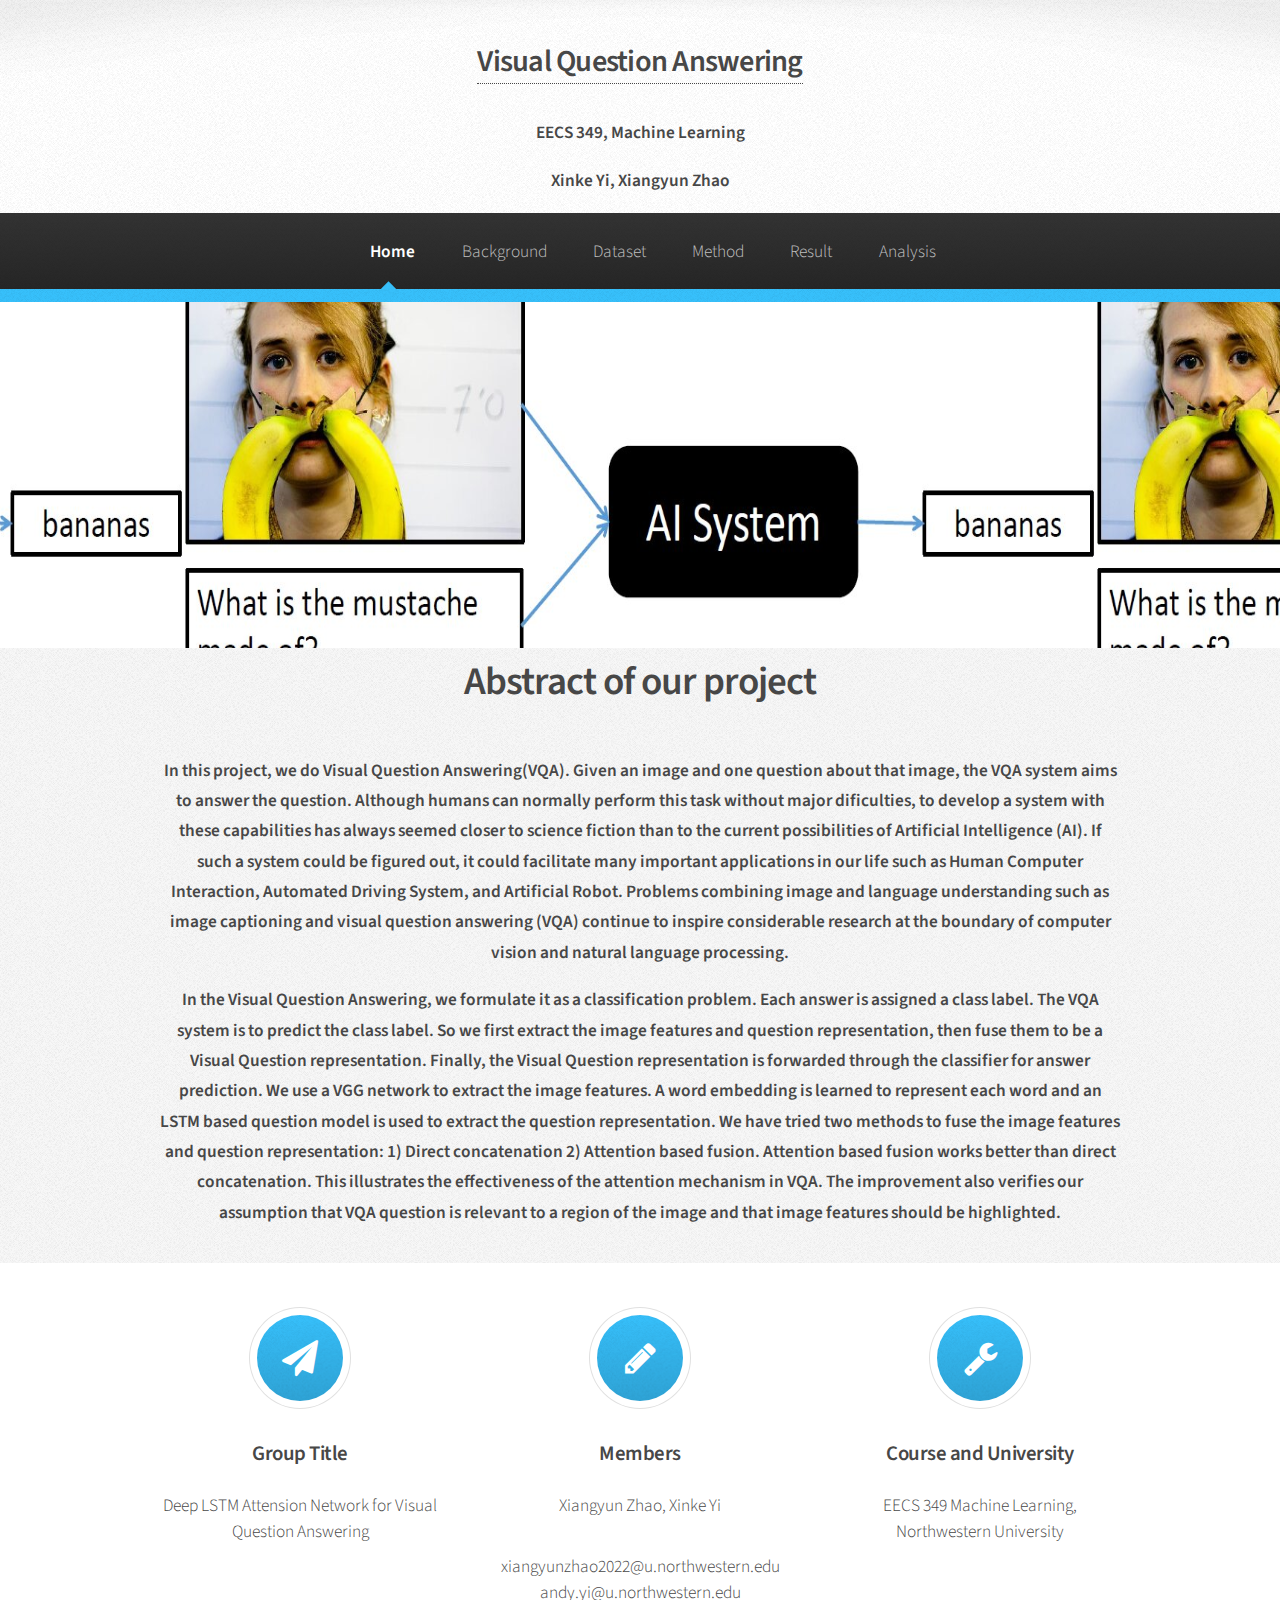
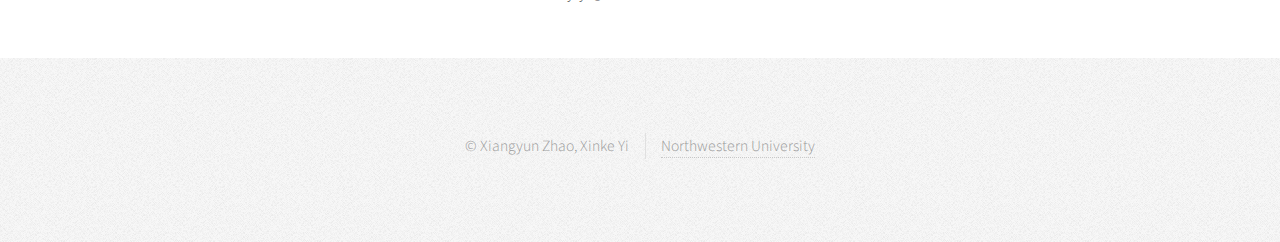
==== commit 8eac5d58: "Update index page" ====
--- a/index.html
+++ b/index.html
@@ -32,8 +32,16 @@
 				</div>
 
 			<!-- Banner -->
-				<section id = "banner">
-		
+				<section id = "banner"></section>
+				<!-- Gigantic Heading -->
+				<section>
+					<div class="container">
+						<header class="major">
+							<h2>Abstract of our project</h2>
+							<h5>In this project, we do Visual Question Answering(VQA). Given an image and one question about that image, the VQA system aims to answer the question. Although humans can normally perform this task without major dificulties, to develop a system with these capabilities has always seemed closer to science fiction than to the current possibilities of Artificial Intelligence (AI). If such a system could be figured out, it could facilitate many important applications in our life such as Human Computer Interaction, Automated Driving System, and Artificial Robot. Problems combining image and language understanding such as image captioning and visual question answering (VQA) continue to inspire considerable research at the boundary of computer vision and natural language processing. </h5>
+							<h5>In the Visual Question Answering, we formulate it as a classification problem. Each answer is assigned a class label. The VQA system is to predict the class label. So we first extract the image features and question representation, then fuse them to be a Visual Question representation. Finally, the Visual Question representation is forwarded through the classifier for answer prediction. We use a VGG network to extract the image features. A word embedding is learned to represent each word and an LSTM based question model is used to extract the question representation. We have tried two methods to fuse the image features and question representation: 1) Direct concatenation 2) Attention based fusion. Attention based fusion works better than direct concatenation. This illustrates the effectiveness of the attention mechanism in VQA. The improvement also verifies our assumption that VQA question is relevant to a region of the image and that image features should be highlighted. </h5>
+						</header>
+					</div>
 				</section>
 
 			<!-- Highlights -->
@@ -65,18 +73,6 @@
 						</div>
 					</div>
 				</section>
-
-			<!-- Gigantic Heading -->
-				<section class="wrapper style2">
-					<div class="container">
-						<header class="major">
-							<h2>Abstract of our project</h2>
-							<p>Describe your approach in high-level terms: what kind of learner(s) did you
-                             use, what types of features did you use</p>
-						</header>
-					</div>
-				</section>
-
 			<!-- Footer -->
 				<div id="footer">					
 					<div class="copyright">
--- a/assets/css/main.css
+++ b/assets/css/main.css
@@ -2105,6 +2105,17 @@
 			margin: 0 0 2em 0;
 			height: 310px;
   			width: 847px;
+		}
+		.image.formulation img {
+			display: block;
+			width: 100%;
+			height:100%;
+		}
+
+		.image.formulation1 img {
+			display: block;
+			width: 80%;
+			height:80%;
 		}
 
 			.image.featured img {
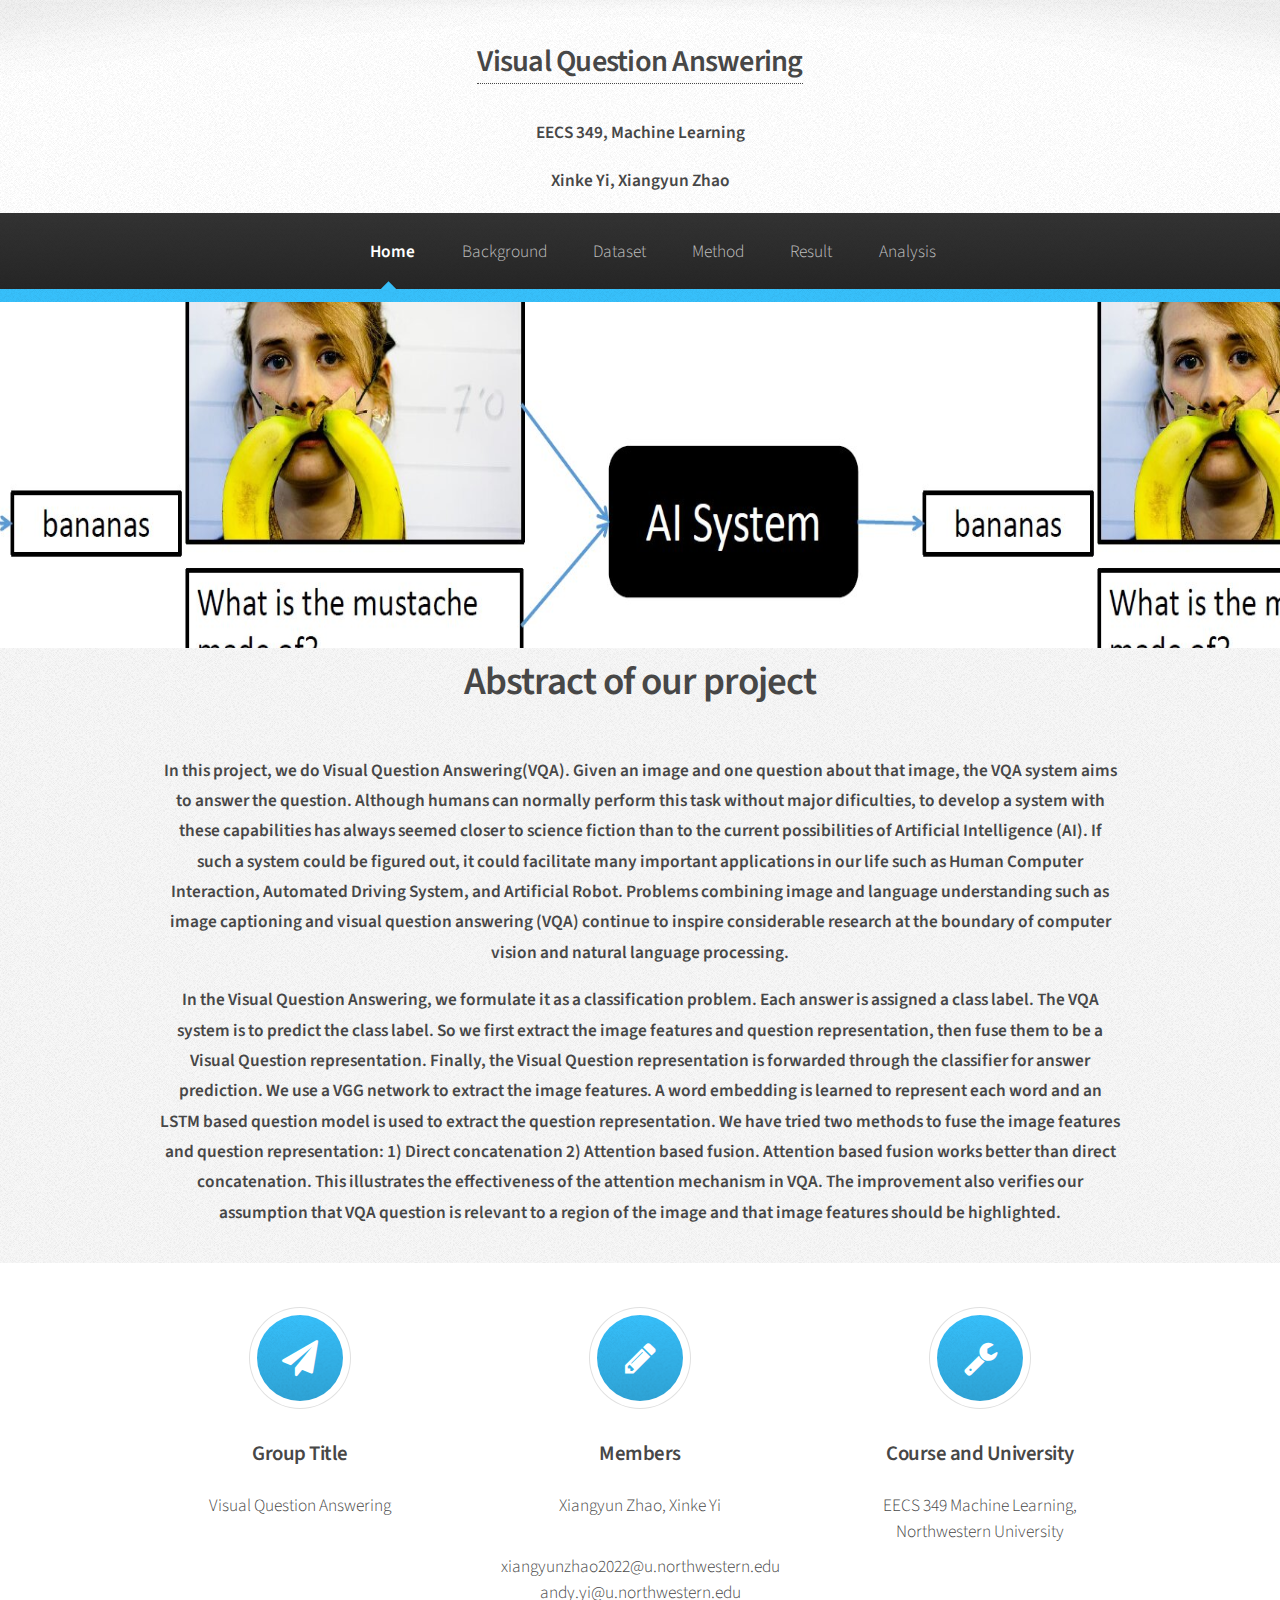
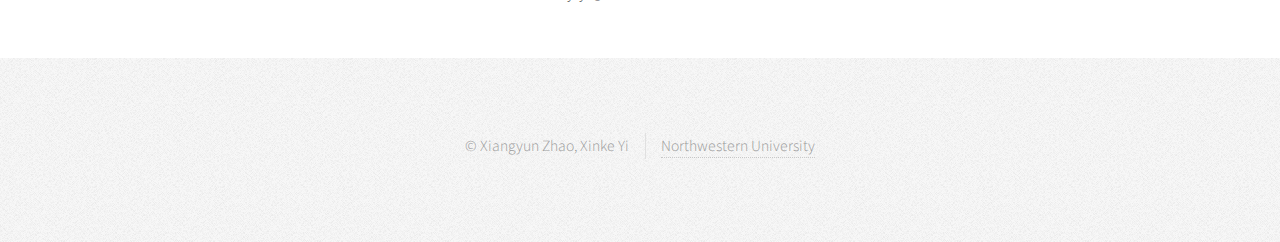
==== commit c03fa467: "Update title" ====
--- a/index.html
+++ b/index.html
@@ -52,7 +52,7 @@
 								<div class="box highlight">
 									<i class="icon major fa-paper-plane"></i>
 									<h3>Group Title</h3>
-									<p>Deep LSTM Attension Network for Visual Question Answering</p>
+									<p>Visual Question Answering</p>
 								</div>
 							</section>
 							<section class="col-4 col-12-narrower">
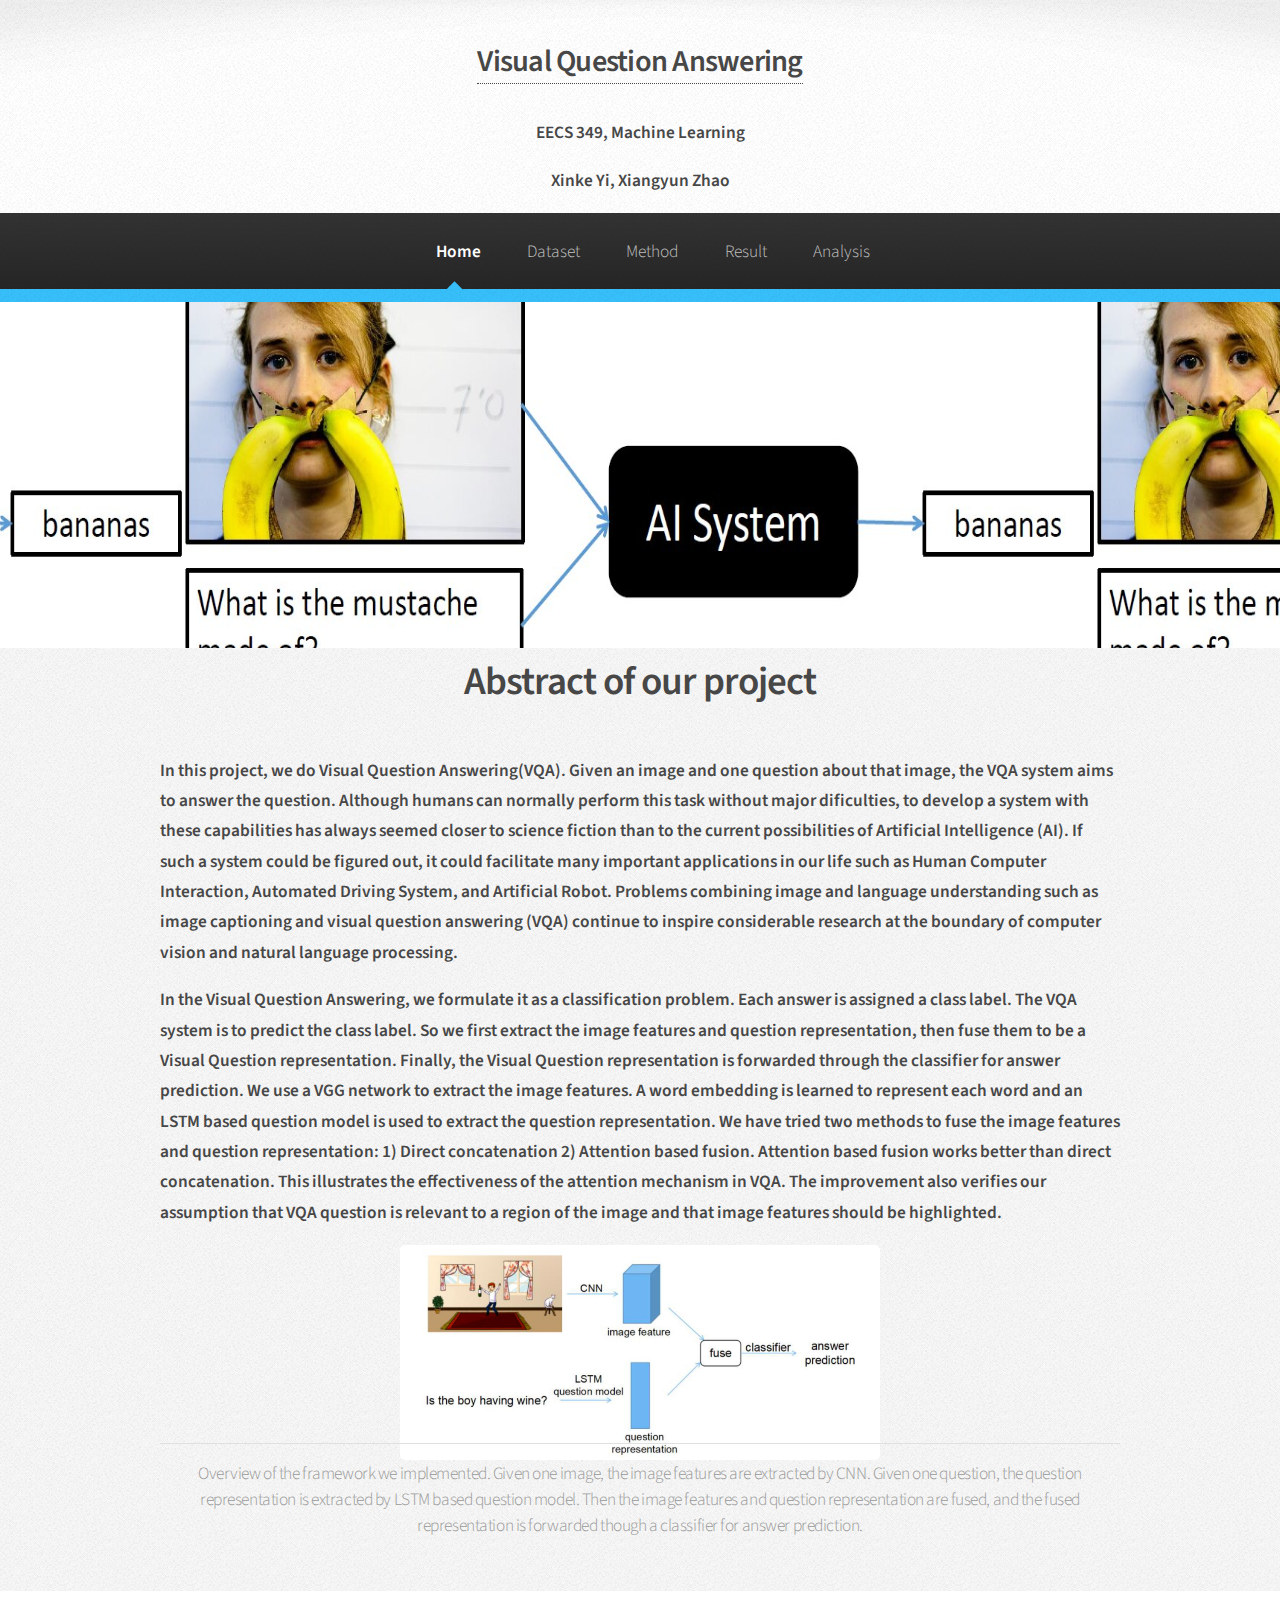
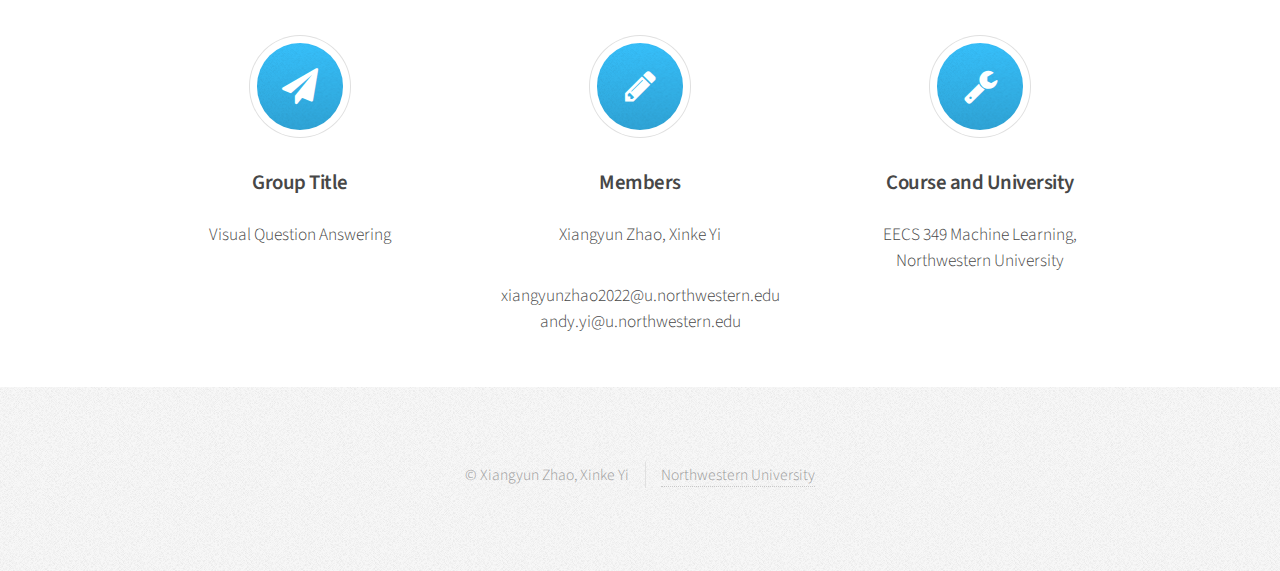
==== commit 953877cb: "Update" ====
--- a/index.html
+++ b/index.html
@@ -21,7 +21,6 @@
 						<nav id="nav">
 							<ul>
 								<li class="current"><a href="index.html">Home</a></li>
-								<li><a href="background.html">Background</a></li>
 								<li><a href="dataset.html">Dataset</a></li>
 								<li><a href="method.html">Method</a></li>
 								<li><a href="result.html">Result</a></li>
@@ -40,7 +39,9 @@
 							<h2>Abstract of our project</h2>
 							<h5>In this project, we do Visual Question Answering(VQA). Given an image and one question about that image, the VQA system aims to answer the question. Although humans can normally perform this task without major dificulties, to develop a system with these capabilities has always seemed closer to science fiction than to the current possibilities of Artificial Intelligence (AI). If such a system could be figured out, it could facilitate many important applications in our life such as Human Computer Interaction, Automated Driving System, and Artificial Robot. Problems combining image and language understanding such as image captioning and visual question answering (VQA) continue to inspire considerable research at the boundary of computer vision and natural language processing. </h5>
 							<h5>In the Visual Question Answering, we formulate it as a classification problem. Each answer is assigned a class label. The VQA system is to predict the class label. So we first extract the image features and question representation, then fuse them to be a Visual Question representation. Finally, the Visual Question representation is forwarded through the classifier for answer prediction. We use a VGG network to extract the image features. A word embedding is learned to represent each word and an LSTM based question model is used to extract the question representation. We have tried two methods to fuse the image features and question representation: 1) Direct concatenation 2) Attention based fusion. Attention based fusion works better than direct concatenation. This illustrates the effectiveness of the attention mechanism in VQA. The improvement also verifies our assumption that VQA question is relevant to a region of the image and that image features should be highlighted. </h5>
-						</header>
+							<span class="image formulation2"><img src="images/pic12.jpg" alt="" /><p>Overview of the framework we implemented. Given one image, the image features are extracted by CNN. Given one question, the question representation is extracted by LSTM based question model. Then the image features and question representation are fused, and the fused representation is forwarded though a classifier for answer prediction.</p></span>
+						    
+						</header>				
 					</div>
 				</section>
 
--- a/assets/css/main.css
+++ b/assets/css/main.css
@@ -1967,21 +1967,22 @@
 	}
 
 	header.major {
-		text-align: center;
 		margin: 0 0 2em 0;
 	}
 
 		header.major h2 {
+			text-align: center;
 			font-size: 2.25em;
 		}
 
 		header.major p {
+			text-align: center;
 			position: relative;
 			border-top: solid 1px #e0e0e0;
 			padding: 1em 0 0 0;
 			margin: 0;
 			top: -1em;
-			font-size: 1.5em;
+			font-size: 1.0em;
 			letter-spacing: -0.025em;
 		}
 
@@ -2116,6 +2117,14 @@
 			display: block;
 			width: 80%;
 			height:80%;
+		}
+		.image.formulation2 img {
+			width:50%;
+			height:50%;
+			margin-left: auto;
+            margin-right: auto;
+            text-align: center;
+            display: table-cell;
 		}
 
 			.image.featured img {
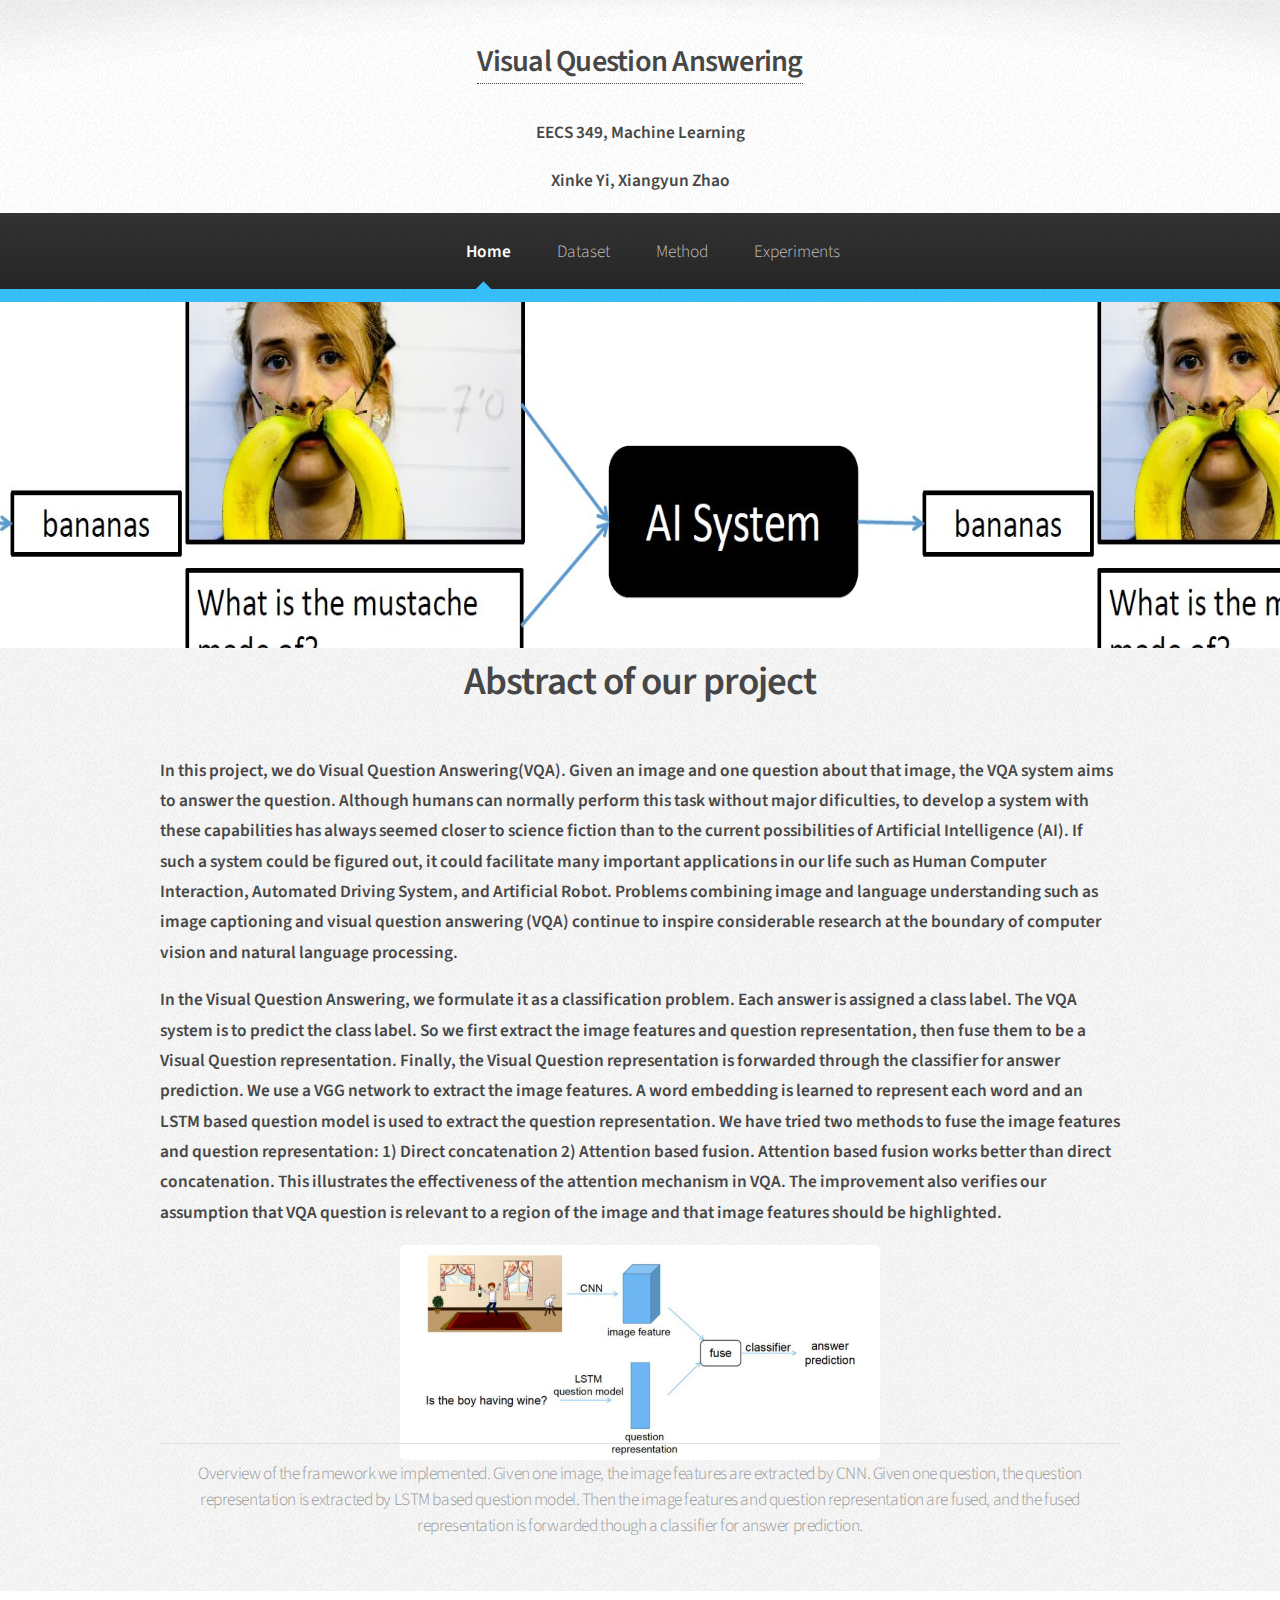
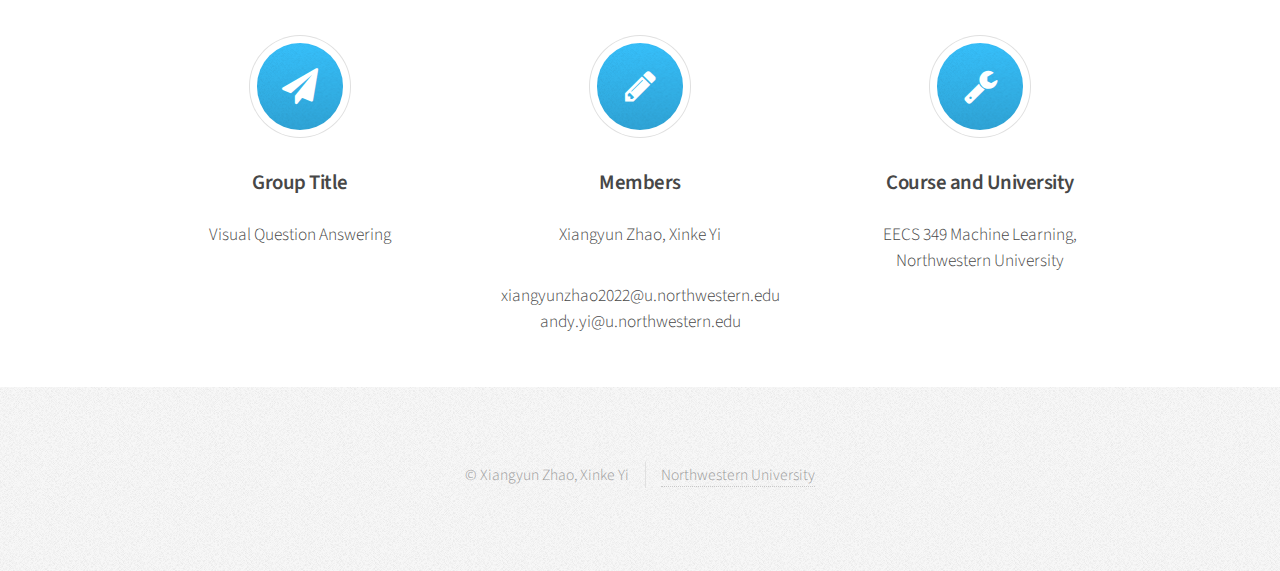
==== commit e1dcfaf6: "Add and delete" ====
--- a/index.html
+++ b/index.html
@@ -23,8 +23,8 @@
 								<li class="current"><a href="index.html">Home</a></li>
 								<li><a href="dataset.html">Dataset</a></li>
 								<li><a href="method.html">Method</a></li>
-								<li><a href="result.html">Result</a></li>
-								<li><a href="analysis.html">Analysis</a></li>
+								<li><a href="result.html">Experiments</a></li>
+								
 							</ul>
 						</nav>
 
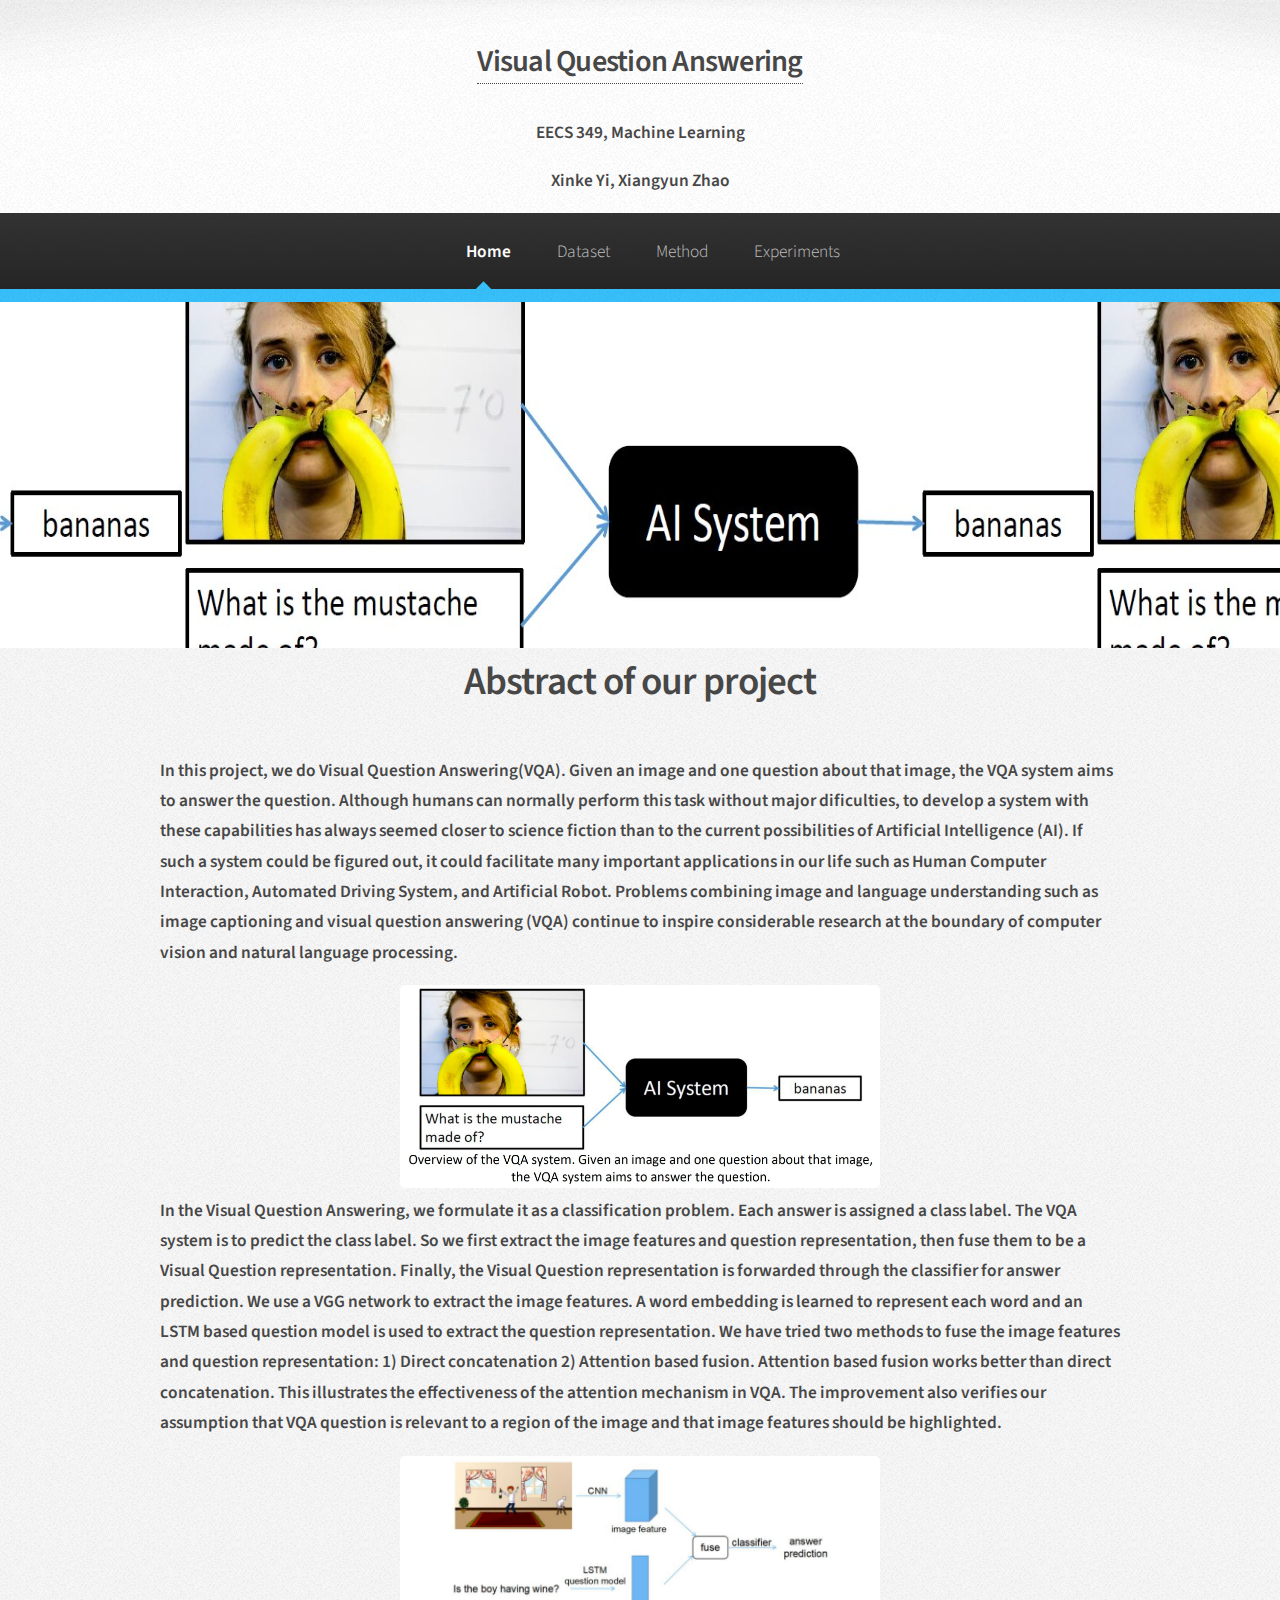
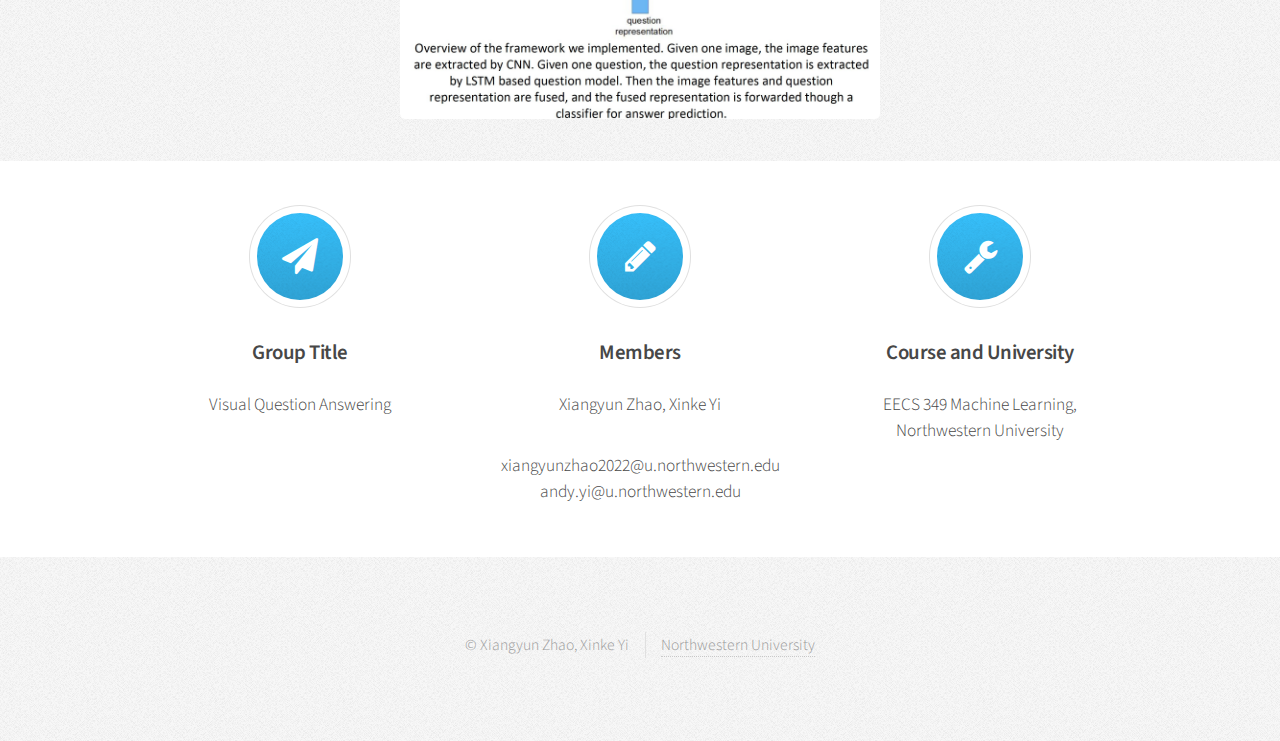
==== commit bc2d25de: "Update Index page" ====
--- a/index.html
+++ b/index.html
@@ -38,8 +38,9 @@
 						<header class="major">
 							<h2>Abstract of our project</h2>
 							<h5>In this project, we do Visual Question Answering(VQA). Given an image and one question about that image, the VQA system aims to answer the question. Although humans can normally perform this task without major dificulties, to develop a system with these capabilities has always seemed closer to science fiction than to the current possibilities of Artificial Intelligence (AI). If such a system could be figured out, it could facilitate many important applications in our life such as Human Computer Interaction, Automated Driving System, and Artificial Robot. Problems combining image and language understanding such as image captioning and visual question answering (VQA) continue to inspire considerable research at the boundary of computer vision and natural language processing. </h5>
+							<span class="image formulation2"><img src="images/pic16.jpg" alt="" /></span>
 							<h5>In the Visual Question Answering, we formulate it as a classification problem. Each answer is assigned a class label. The VQA system is to predict the class label. So we first extract the image features and question representation, then fuse them to be a Visual Question representation. Finally, the Visual Question representation is forwarded through the classifier for answer prediction. We use a VGG network to extract the image features. A word embedding is learned to represent each word and an LSTM based question model is used to extract the question representation. We have tried two methods to fuse the image features and question representation: 1) Direct concatenation 2) Attention based fusion. Attention based fusion works better than direct concatenation. This illustrates the effectiveness of the attention mechanism in VQA. The improvement also verifies our assumption that VQA question is relevant to a region of the image and that image features should be highlighted. </h5>
-							<span class="image formulation2"><img src="images/pic12.jpg" alt="" /><p>Overview of the framework we implemented. Given one image, the image features are extracted by CNN. Given one question, the question representation is extracted by LSTM based question model. Then the image features and question representation are fused, and the fused representation is forwarded though a classifier for answer prediction.</p></span>
+							<span class="image formulation2"><img src="images/pic12.jpg" alt="" /></span>
 						    
 						</header>				
 					</div>
--- a/assets/css/main.css
+++ b/assets/css/main.css
@@ -2121,6 +2121,15 @@
 		.image.formulation2 img {
 			width:50%;
 			height:50%;
+			margin-left: auto;
+            margin-right: auto;
+            text-align: center;
+            display: table-cell;
+		}
+
+		.image.formulation3 img {
+			width:150%;
+			height:150%;
 			margin-left: auto;
             margin-right: auto;
             text-align: center;
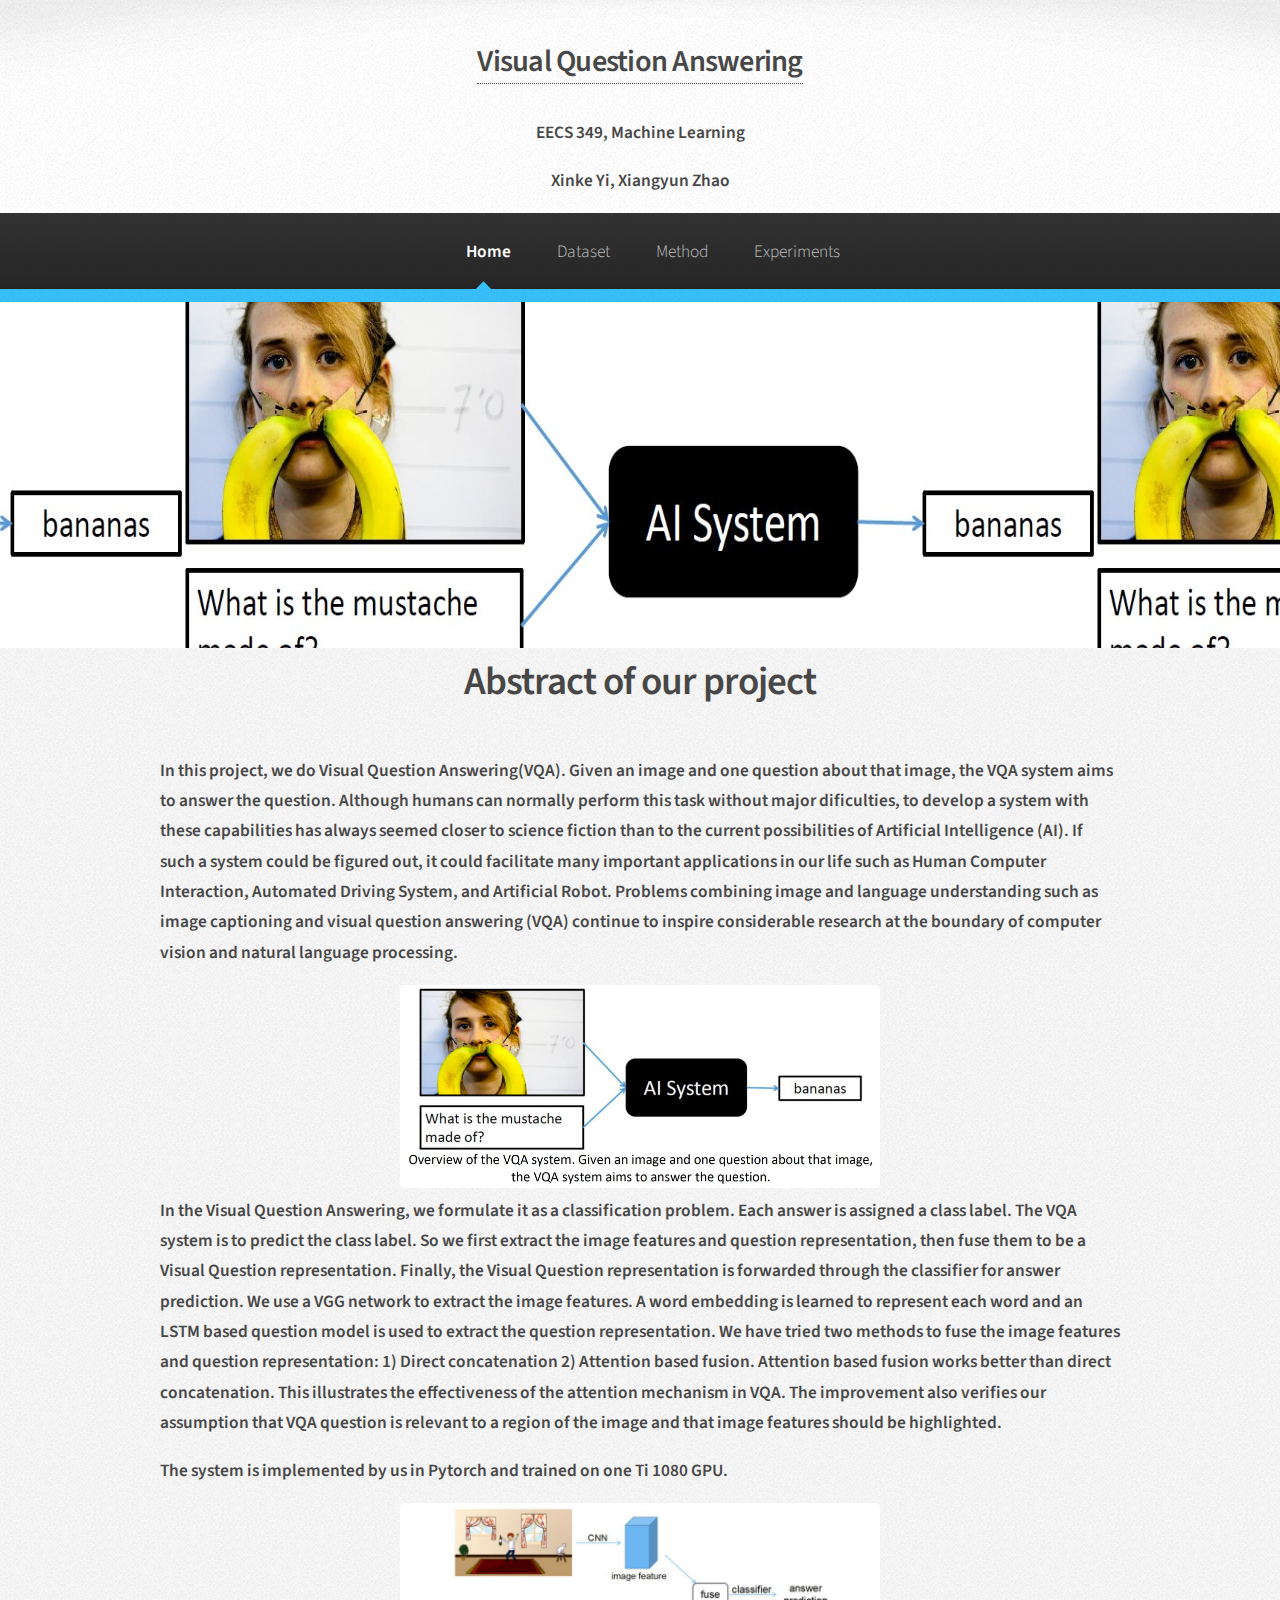
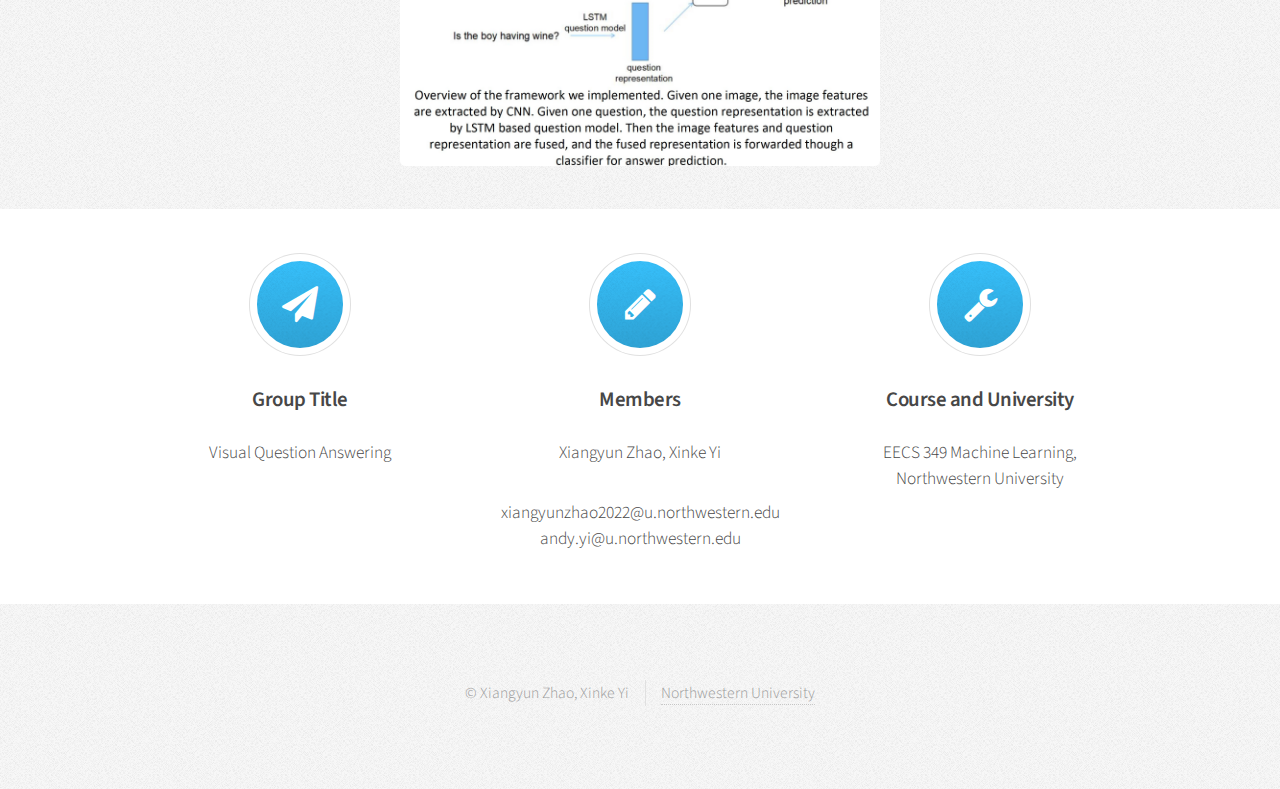
==== commit 404d58d6: "refine" ====
--- a/index.html
+++ b/index.html
@@ -40,6 +40,7 @@
 							<h5>In this project, we do Visual Question Answering(VQA). Given an image and one question about that image, the VQA system aims to answer the question. Although humans can normally perform this task without major dificulties, to develop a system with these capabilities has always seemed closer to science fiction than to the current possibilities of Artificial Intelligence (AI). If such a system could be figured out, it could facilitate many important applications in our life such as Human Computer Interaction, Automated Driving System, and Artificial Robot. Problems combining image and language understanding such as image captioning and visual question answering (VQA) continue to inspire considerable research at the boundary of computer vision and natural language processing. </h5>
 							<span class="image formulation2"><img src="images/pic16.jpg" alt="" /></span>
 							<h5>In the Visual Question Answering, we formulate it as a classification problem. Each answer is assigned a class label. The VQA system is to predict the class label. So we first extract the image features and question representation, then fuse them to be a Visual Question representation. Finally, the Visual Question representation is forwarded through the classifier for answer prediction. We use a VGG network to extract the image features. A word embedding is learned to represent each word and an LSTM based question model is used to extract the question representation. We have tried two methods to fuse the image features and question representation: 1) Direct concatenation 2) Attention based fusion. Attention based fusion works better than direct concatenation. This illustrates the effectiveness of the attention mechanism in VQA. The improvement also verifies our assumption that VQA question is relevant to a region of the image and that image features should be highlighted. </h5>
+<h5> The system is implemented by us in Pytorch and trained on one Ti 1080 GPU. </h5>
 							<span class="image formulation2"><img src="images/pic12.jpg" alt="" /></span>
 						    
 						</header>				
@@ -94,4 +95,4 @@
 			<script src="assets/js/main.js"></script>
 
 	</body>
-</html>+</html>
--- a/assets/css/main.css
+++ b/assets/css/main.css
@@ -1960,6 +1960,7 @@
 
 	header p {
 		color: #999;
+		text-align: center;
 		font-size: 1.25em;
 		position: relative;
 		margin-top: -1.25em;
@@ -1970,20 +1971,35 @@
 		margin: 0 0 2em 0;
 	}
 
+	p .middle {
+		height: 100px;
+		position: absolute; 
+		top: 50%; 
+		margin-top: -50px;
+
+		text-align: center;
+
+		padding: 1em 0 0 0;
+		font-size: 10.0em;
+		letter-spacing: -0.025em;
+	}
+
 		header.major h2 {
 			text-align: center;
 			font-size: 2.25em;
 		}
 
 		header.major p {
-			text-align: center;
-			position: relative;
-			border-top: solid 1px #e0e0e0;
-			padding: 1em 0 0 0;
-			margin: 0;
-			top: -1em;
-			font-size: 1.0em;
-			letter-spacing: -0.025em;
+		margin:0 auto;
+		text-align: center;
+		height: 1px;
+		position: relative; 
+		top: 50%; 
+		left:50%;
+		margin-left: -0.5px;
+		margin-top: -0.5px;
+		font-size: 1em;
+		margin-top: 1%;
 		}
 
 	footer {
@@ -2128,12 +2144,9 @@
 		}
 
 		.image.formulation3 img {
-			width:150%;
+			display: block;
+			width: 150%;
 			height:150%;
-			margin-left: auto;
-            margin-right: auto;
-            text-align: center;
-            display: table-cell;
 		}
 
 			.image.featured img {
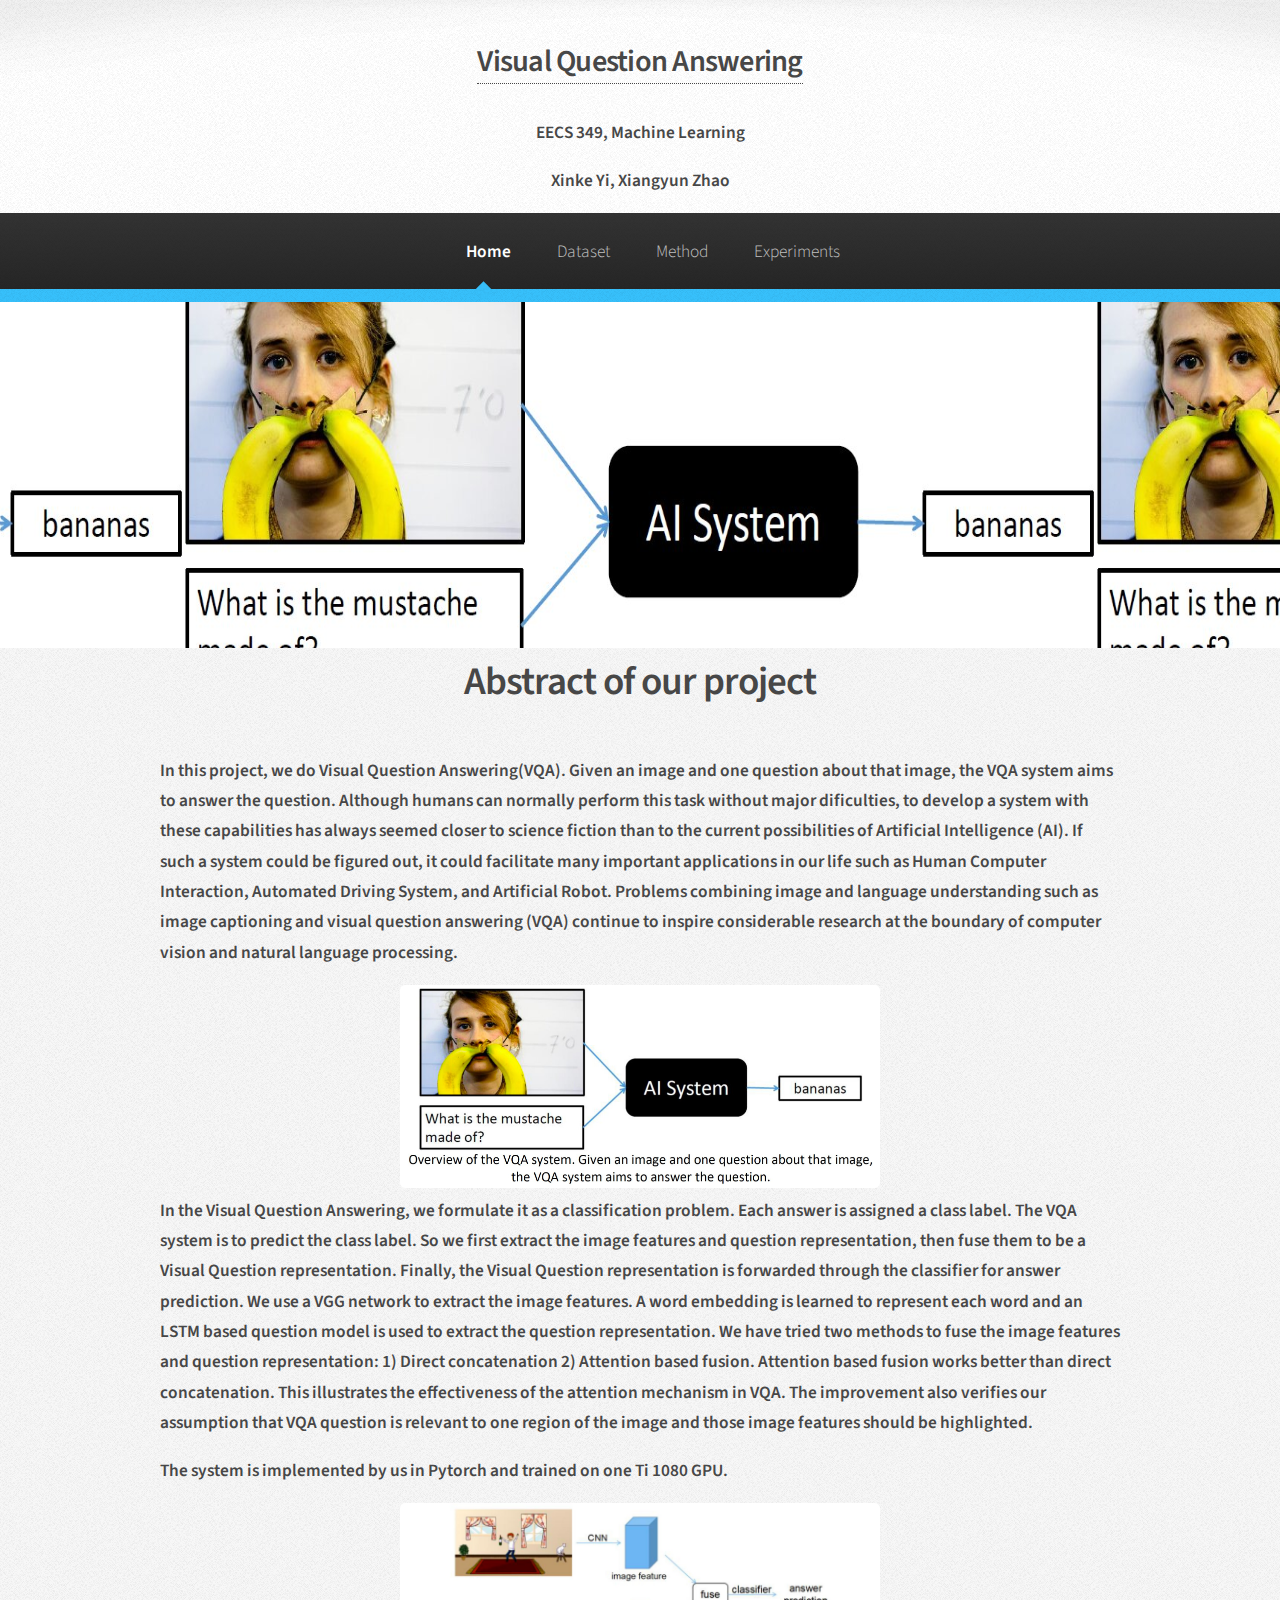
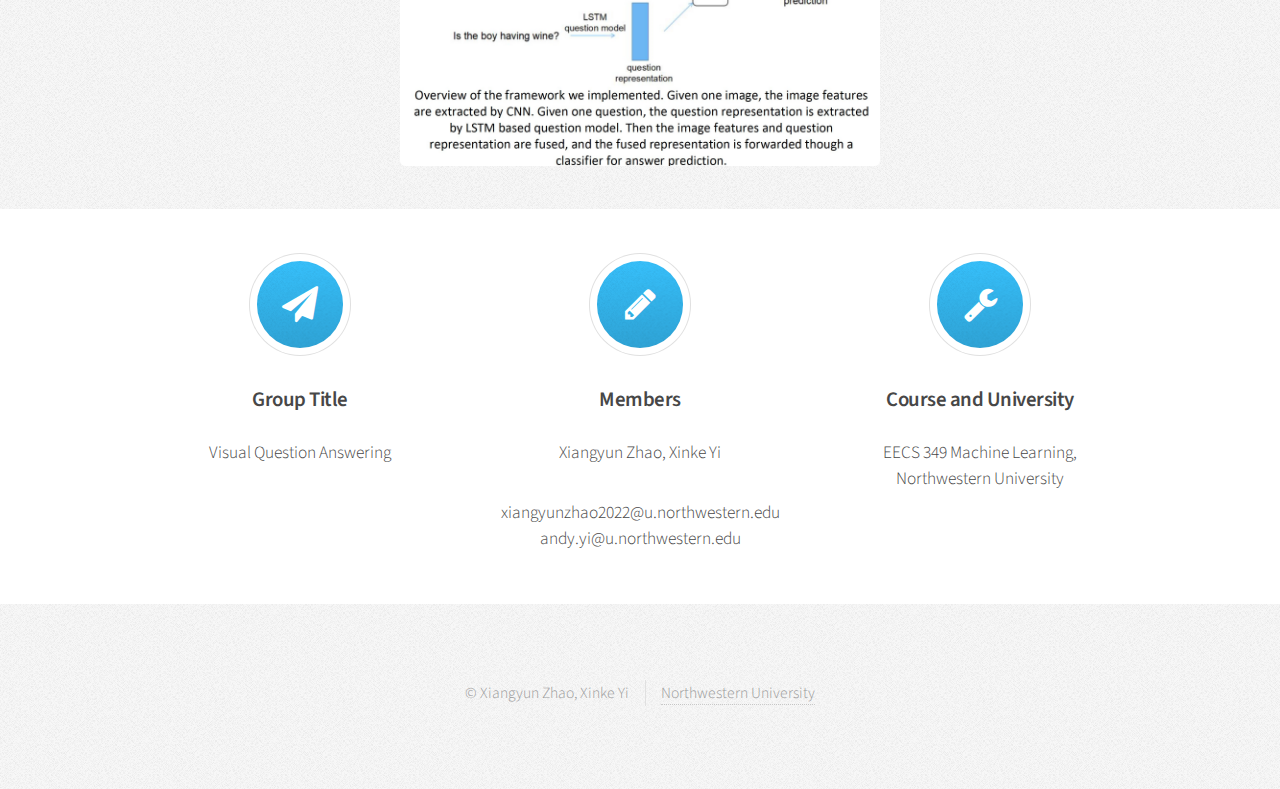
==== commit 6e6e1e9d: "refine1" ====
--- a/index.html
+++ b/index.html
@@ -39,7 +39,7 @@
 							<h2>Abstract of our project</h2>
 							<h5>In this project, we do Visual Question Answering(VQA). Given an image and one question about that image, the VQA system aims to answer the question. Although humans can normally perform this task without major dificulties, to develop a system with these capabilities has always seemed closer to science fiction than to the current possibilities of Artificial Intelligence (AI). If such a system could be figured out, it could facilitate many important applications in our life such as Human Computer Interaction, Automated Driving System, and Artificial Robot. Problems combining image and language understanding such as image captioning and visual question answering (VQA) continue to inspire considerable research at the boundary of computer vision and natural language processing. </h5>
 							<span class="image formulation2"><img src="images/pic16.jpg" alt="" /></span>
-							<h5>In the Visual Question Answering, we formulate it as a classification problem. Each answer is assigned a class label. The VQA system is to predict the class label. So we first extract the image features and question representation, then fuse them to be a Visual Question representation. Finally, the Visual Question representation is forwarded through the classifier for answer prediction. We use a VGG network to extract the image features. A word embedding is learned to represent each word and an LSTM based question model is used to extract the question representation. We have tried two methods to fuse the image features and question representation: 1) Direct concatenation 2) Attention based fusion. Attention based fusion works better than direct concatenation. This illustrates the effectiveness of the attention mechanism in VQA. The improvement also verifies our assumption that VQA question is relevant to a region of the image and that image features should be highlighted. </h5>
+							<h5>In the Visual Question Answering, we formulate it as a classification problem. Each answer is assigned a class label. The VQA system is to predict the class label. So we first extract the image features and question representation, then fuse them to be a Visual Question representation. Finally, the Visual Question representation is forwarded through the classifier for answer prediction. We use a VGG network to extract the image features. A word embedding is learned to represent each word and an LSTM based question model is used to extract the question representation. We have tried two methods to fuse the image features and question representation: 1) Direct concatenation 2) Attention based fusion. Attention based fusion works better than direct concatenation. This illustrates the effectiveness of the attention mechanism in VQA. The improvement also verifies our assumption that VQA question is relevant to one region of the image and those image features should be highlighted. </h5>
 <h5> The system is implemented by us in Pytorch and trained on one Ti 1080 GPU. </h5>
 							<span class="image formulation2"><img src="images/pic12.jpg" alt="" /></span>
 						    
